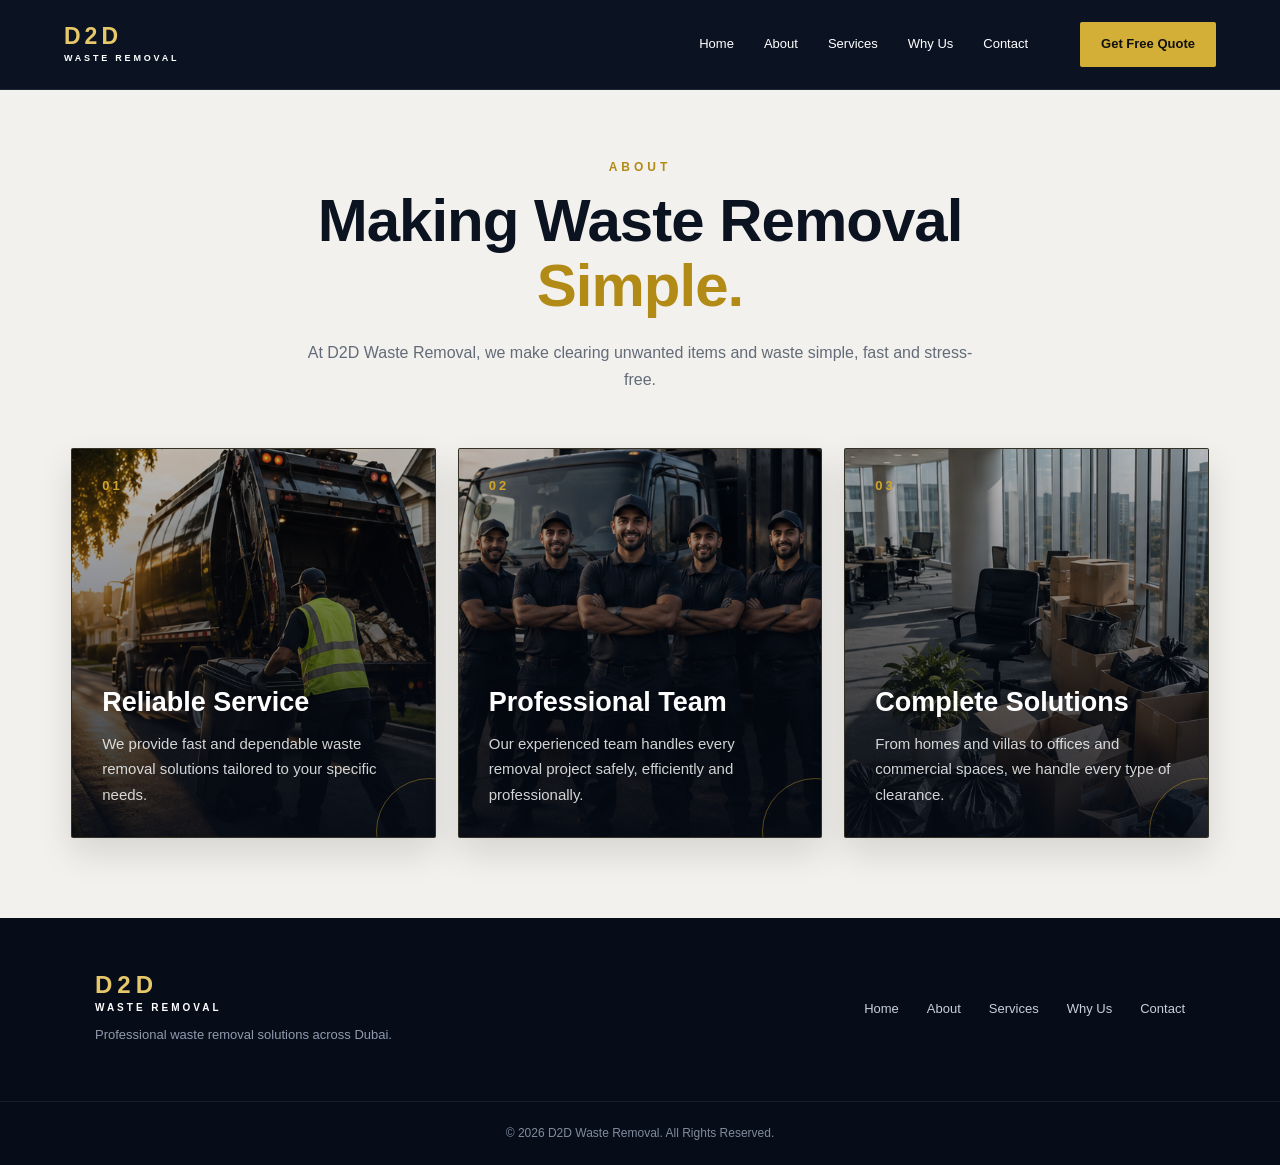
==== about.html @ ae120346 "Updated website styling" ====
<!DOCTYPE html>
<html lang="en">

<head>
    <meta charset="UTF-8">
    <meta name="viewport" content="width=device-width, initial-scale=1.0">

    <title>About Us | D2D Waste Removal</title>

    <meta name="description"
        content="Learn more about D2D Waste Removal and our professional waste removal services across Dubai.">

    <link rel="stylesheet" href="style.css">
</head>

<body>

<header class="navbar">

    <div class="container nav-container">

        <a href="index.html" class="logo">
            <span class="logo-main">D2D</span>
            <span class="logo-sub">WASTE REMOVAL</span>
        </a>

        <nav class="nav-links">
            <a href="index.html">Home</a>
            <a href="about.html">About</a>
            <a href="services.html">Services</a>
            <a href="why-us.html">Why Us</a>
            <a href="contact.html">Contact</a>
        </nav>

        <button
            class="mobile-menu-btn"
            aria-label="Open Menu"
            type="button">
            ☰
        </button>

        <a href="contact.html" class="nav-btn">
            Get Free Quote
        </a>

    </div>

</header>


<main>

    <section class="about-page-section" style="padding-top: 70px;">

        <div class="container">

            <div class="section-heading center">

                <span>ABOUT</span>

                <h2>
                    Making Waste Removal
                    <strong>Simple.</strong>
                </h2>

                <p>
                    At D2D Waste Removal, we make clearing unwanted items and
                    waste simple, fast and stress-free.
                </p>

            </div>


            <div class="about-cards">

                <div class="about-card">

                    <img
                        src="images/reliable-service.jpg"
                        alt="Reliable Service">

                    <div class="about-overlay"></div>

                    <div class="about-card-content">

                        <span class="about-number">01</span>

                        <h3>
                            Reliable Service
                        </h3>

                        <p>
                            We provide fast and dependable waste removal
                            solutions tailored to your specific needs.
                        </p>

                    </div>

                </div>


                <div class="about-card">

                    <img
                        src="images/professional-team.jpg"
                        alt="Professional Team">

                    <div class="about-overlay"></div>

                    <div class="about-card-content">

                        <span class="about-number">02</span>

                        <h3>
                            Professional Team
                        </h3>

                        <p>
                            Our experienced team handles every removal project
                            safely, efficiently and professionally.
                        </p>

                    </div>

                </div>


                <div class="about-card">

                    <img
                        src="images/complete-solutions.jpg"
                        alt="Complete Solutions">

                    <div class="about-overlay"></div>

                    <div class="about-card-content">

                        <span class="about-number">03</span>

                        <h3>
                            Complete Solutions
                        </h3>

                        <p>
                            From homes and villas to offices and commercial
                            spaces, we handle every type of clearance.
                        </p>

                    </div>

                </div>

            </div>

        </div>

    </section>

</main>


<footer class="footer">

    <div class="container footer-content">

        <div>

            <a href="index.html" class="logo">
                <span class="logo-main">D2D</span>
                <span class="logo-sub">WASTE REMOVAL</span>
            </a>

            <p>
                Professional waste removal solutions across Dubai.
            </p>

        </div>


        <div class="footer-links">

            <a href="index.html">Home</a>
            <a href="about.html">About</a>
            <a href="services.html">Services</a>
            <a href="why-us.html">Why Us</a>
            <a href="contact.html">Contact</a>

        </div>

    </div>


    <div class="copyright">

        © 2026 D2D Waste Removal. All Rights Reserved.

    </div>

</footer>


<script src="script.js"></script>

</body>
</html>
---- style.css ----
/* =========================================================
   D2D WASTE REMOVAL
   CLEAN PREMIUM FINAL CSS
========================================================= */


/* =========================================================
   RESET
========================================================= */

* {
    margin: 0;
    padding: 0;
    box-sizing: border-box;
}

html {
    scroll-behavior: smooth;
}

body {
    font-family: Arial, Helvetica, sans-serif;
    background: #f3f1ed;
    color: #111827;
    line-height: 1.6;
}

a {
    text-decoration: none;
    color: inherit;
}

button,
input,
select,
textarea {
    font-family: inherit;
}

img {
    max-width: 100%;
}

.container {
    width: min(1180px, 92%);
    margin: 0 auto;
}


/* =========================================================
   NAVBAR
========================================================= */

.navbar {
    position: sticky;
    top: 0;
    left: 0;
    width: 100%;
    z-index: 99999;
    padding: 22px 0;
    background: #0b1322 !important;
    border-bottom: 1px solid rgba(255, 255, 255, 0.08);
}

.nav-container {
    width: 100%;
    max-width: none;
    margin: 0;
    padding: 0 5%;

    display: flex;
    align-items: center;
    justify-content: space-between;
    gap: 30px;
}


/* LOGO */

.logo {
    display: flex;
    flex-direction: column;
    line-height: 1;
    flex-shrink: 0;
}

.logo-main {
    color: #e6c76a;
    font-size: 23px;
    font-weight: 800;
    letter-spacing: 4px;
}

.logo-sub {
    color: #ffffff;
    font-size: 9px;
    font-weight: 700;
    letter-spacing: 2.8px;
    margin-top: 6px;
}


/* NAV LINKS */

.nav-links {
    display: flex;
    align-items: center;
    justify-content: flex-end;
    gap: 30px;
    margin-left: auto;
}

.nav-links a {
    color: #ffffff !important;
    font-size: 13px;
    font-weight: 500;
    transition: color 0.3s ease;
}

.nav-links a:hover {
    color: #e6c76a !important;
}


/* NAV QUOTE BUTTON */

.nav-btn {
    display: inline-flex;
    align-items: center;
    justify-content: center;

    background: #d4af37 !important;
    color: #111111 !important;

    padding: 12px 21px;

    font-size: 13px;
    font-weight: 800;

    border-radius: 2px;
    margin-left: 22px;

    white-space: nowrap;
    transition: all 0.3s ease;
}

.nav-btn:hover {
    background: #e6c76a !important;
    transform: translateY(-2px);
}


/* MOBILE MENU BUTTON */

.mobile-menu-btn {
    display: none;

    background: transparent;
    border: none;

    color: #ffffff !important;
    font-size: 28px;

    cursor: pointer;
    padding: 5px;
}


/* =========================================================
   HERO
========================================================= */

.hero {
    min-height: 850px;
    position: relative;

    display: flex;
    align-items: center;

    background:
        linear-gradient(
            90deg,
            rgba(3, 9, 18, 0.97) 0%,
            rgba(3, 9, 18, 0.90) 28%,
            rgba(3, 9, 18, 0.68) 52%,
            rgba(3, 9, 18, 0.38) 76%,
            rgba(3, 9, 18, 0.28) 100%
        ),
        url("https://images.pexels.com/photos/31328717/pexels-photo-31328717.jpeg?auto=compress&cs=tinysrgb&w=2000");

    background-size: cover;
    background-position: center;
    background-repeat: no-repeat;
}

.hero-overlay {
    position: absolute;
    inset: 0;

    background:
        radial-gradient(
            circle at 75% 45%,
            rgba(201, 162, 39, 0.10),
            transparent 32%
        );

    pointer-events: none;
}

.hero-content {
    position: relative;
    z-index: 2;

    width: 100%;
    max-width: none;

    padding: 80px 5% 0;
}

.hero-text {
    max-width: 700px;
    text-align: left;
}

.hero-label {
    display: inline-block;

    color: #e6c76a;

    font-size: 12px;
    font-weight: 700;

    letter-spacing: 3px;
    margin-bottom: 21px;
}

.hero h1 {
    max-width: 680px;

    color: #ffffff;

    font-size: clamp(46px, 5.3vw, 70px);

    line-height: 1.04;
    font-weight: 800;

    letter-spacing: -1.8px;
}

.hero h1 span {
    display: block;
    color: #e6c76a;
}

.hero p {
    max-width: 580px;

    color: #d5d9e0;

    font-size: 16px;
    line-height: 1.7;

    margin-top: 28px;
}


/* HERO BUTTONS */

.hero-buttons {
    display: flex;
    align-items: center;
    justify-content: flex-start;

    gap: 15px;
    margin-top: 34px;
}

.primary-btn {
    display: inline-flex;
    align-items: center;
    justify-content: center;

    gap: 18px;

    background: #c9a227;
    color: #0b1220;

    padding: 17px 25px;

    font-size: 14px;
    font-weight: 800;

    transition: all 0.3s ease;
}

.primary-btn:hover {
    background: #e6c76a;
    transform: translateY(-3px);
}

.primary-btn span {
    font-size: 20px;
}

.secondary-btn {
    display: inline-flex;
    align-items: center;
    justify-content: center;

    border: 1px solid rgba(255, 255, 255, 0.45);

    color: #ffffff;

    padding: 16px 25px;

    font-size: 14px;
    font-weight: 700;

    transition: all 0.3s ease;
}

.secondary-btn:hover {
    border-color: #e6c76a;
    color: #e6c76a;
}


/* HERO TRUST */

.hero-trust {
    display: flex;
    align-items: center;
    justify-content: flex-start;

    gap: 25px;
    margin-top: 55px;
}

.trust-item {
    display: flex;
    flex-direction: column;
}

.trust-item strong {
    color: #e6c76a;
    font-size: 20px;
}

.trust-item span {
    color: #b8bec8;
    font-size: 11px;

    text-transform: uppercase;
    letter-spacing: 1px;
}

.trust-line {
    width: 1px;
    height: 38px;
    background: rgba(255, 255, 255, 0.2);
}


/* =========================================================
   TRUST BAR
========================================================= */

.trust-bar {
    background: #0b1220;

    border-top: 1px solid rgba(201, 162, 39, 0.25);
    border-bottom: 1px solid rgba(201, 162, 39, 0.25);
}

.trust-bar-grid {
    display: grid;
    grid-template-columns: repeat(4, 1fr);
}

.trust-box {
    padding: 30px 20px;
    text-align: center;

    border-right: 1px solid rgba(255, 255, 255, 0.12);
}

.trust-box:last-child {
    border-right: none;
}

.trust-box strong {
    display: block;

    color: #e6c76a;

    font-size: 25px;
    font-weight: 800;
}

.trust-box span {
    display: block;

    margin-top: 5px;

    color: #aeb5c0;

    font-size: 11px;

    text-transform: uppercase;
    letter-spacing: 1.5px;
}


/* =========================================================
   SECTION HEADING
   SAME HEADING STYLE FOR ALL PAGES
========================================================= */

.section-heading {
    width: 100%;
    max-width: 680px;
}

.section-heading.center {
    margin-left: auto;
    margin-right: auto;
    text-align: center;
}

.section-heading > span {
    display: block;

    color: #b28a16;

    font-size: 12px;
    font-weight: 800;

    letter-spacing: 4px;
    line-height: 1.2;

    text-transform: uppercase;
}

.section-heading h2 {
    margin: 15px 0 0;

    color: #0b1220;

    font-size: clamp(42px, 5vw, 60px);
    font-weight: 700;

    line-height: 1.08;
    letter-spacing: -1px;
}

.section-heading h2 strong {
    display: block;
    color: #b28a16;
}

.section-heading p {
    margin-top: 20px;

    color: #626b78;

    font-size: 16px;
    line-height: 1.7;
}


/* =========================================================
   ABOUT
========================================================= */

.about {
    padding: 120px 0;
    background: #f7f5ef;
}

.about .section-heading {
    margin-left: auto;
    margin-right: auto;
    text-align: center;
}

.about-cards {
    width: 100%;
    max-width: 1260px;

    margin: 55px auto 80px;
    padding: 0 20px;

    display: grid;
    grid-template-columns: repeat(3, 1fr);

    gap: 22px;
}

.about-card {
    position: relative;

    height: 390px;

    overflow: hidden;

    border-radius: 2px;

    background: #101827;

    border: 1px solid rgba(196, 154, 36, 0.20);

    box-shadow: 0 15px 35px rgba(0, 0, 0, 0.12);

    isolation: isolate;

    transition:
        transform 0.35s ease,
        box-shadow 0.35s ease,
        border-color 0.35s ease;
}

.about-card:hover {
    transform: translateY(-6px);

    border-color: rgba(196, 154, 36, 0.55);

    box-shadow: 0 22px 45px rgba(0, 0, 0, 0.20);
}

.about-card > img {
    position: absolute;
    inset: 0;

    width: 100%;
    height: 100%;

    display: block;

    object-fit: cover;
    object-position: center;

    z-index: -2;

    transition: transform 0.6s ease;
}

.about-card:hover > img {
    transform: scale(1.06);
}

.about-overlay {
    position: absolute;
    inset: 0;

    z-index: -1;

    background:
        linear-gradient(
            180deg,
            rgba(5, 10, 20, 0.25) 0%,
            rgba(5, 10, 20, 0.48) 40%,
            rgba(5, 10, 20, 0.90) 100%
        );
}

.about-card-content {
    position: absolute;
    inset: 0;

    padding: 30px;

    display: flex;
    flex-direction: column;
    justify-content: flex-end;

    color: #ffffff;
}

.about-number {
    position: absolute;

    top: 27px;
    left: 30px;

    color: #d0a52a;

    font-size: 13px;
    font-weight: 700;

    letter-spacing: 3px;
}

.about-card-content h3 {
    margin: 0 0 12px;

    color: #ffffff;

    font-size: 27px;
    line-height: 1.2;
    font-weight: 700;
}

.about-card-content p {
    margin: 0;

    color: rgba(255, 255, 255, 0.82);

    font-size: 15px;
    line-height: 1.7;
}

.about-card::after {
    content: "";

    position: absolute;

    right: -48px;
    bottom: -48px;

    width: 105px;
    height: 105px;

    border: 1px solid rgba(208, 165, 42, 0.40);

    border-radius: 50%;

    z-index: 1;

    pointer-events: none;
}


/* =========================================================
   SERVICES
========================================================= */

.services {
    padding: 120px 0;
    background: #ffffff;
}

.services-grid {
    display: grid;

    grid-template-columns: repeat(3, 1fr);

    gap: 22px;

    margin-top: 65px;
}

.service-card {
    position: relative;

    min-height: 280px;

    padding: 38px;

    background-color: #0b1220;

    background-size: cover;
    background-position: center;
    background-repeat: no-repeat;

    border: 1px solid rgba(201, 162, 39, 0.15);

    overflow: hidden;

    isolation: isolate;

    transition:
        transform 0.3s ease,
        box-shadow 0.3s ease,
        border-color 0.3s ease;
}


/* SERVICE IMAGES */

.card-1 {
    background-image: url("images/home-waste.jpg");
}

.card-2 {
    background-image: url("images/villa-clearance.jpg");
}

.card-3 {
    background-image: url("images/office-waste.jpg");
}

.card-4 {
    background-image: url("images/furniture-removal.jpg");
}

.card-5 {
    background-image: url("images/construction-waste.jpg");
}

.card-6 {
    background-image: url("images/commercial-clearance.jpg");
}


/* SERVICE OVERLAY */

.service-card::before {
    content: "";

    position: absolute;
    inset: 0;

    background:
        linear-gradient(
            to bottom,
            rgba(5, 10, 20, 0.35),
            rgba(5, 10, 20, 0.88)
        );

    z-index: -1;
}


/* SERVICE GOLD CIRCLE */

.service-card::after {
    content: "";

    position: absolute;

    width: 120px;
    height: 120px;

    right: -50px;
    bottom: -50px;

    border: 1px solid rgba(201, 162, 39, 0.25);

    border-radius: 50%;

    z-index: 1;

    pointer-events: none;
}

.service-card > * {
    position: relative;
    z-index: 2;
}

.service-card:hover {
    transform: translateY(-8px);

    border-color: rgba(201, 162, 39, 0.7);

    box-shadow: 0 15px 30px rgba(0, 0, 0, 0.25);
}

.service-number {
    color: #e6b75f !important;

    font-size: 13px;
    font-weight: 800;

    letter-spacing: 2px;
}

.service-card h3 {
    margin-top: 28px;

    color: #ffffff !important;

    font-size: 23px;
    font-weight: 800;

    text-shadow: 0 3px 10px rgba(0, 0, 0, 0.9);
}

.service-card p {
    margin-top: 14px;

    color: #f1f1f1 !important;

    font-size: 14px;
    line-height: 1.7;

    text-shadow: 0 2px 8px rgba(0, 0, 0, 0.9);
}

.service-card a {
    display: inline-block;

    color: #f5c76a !important;

    font-size: 13px;
    font-weight: 700;

    margin-top: 25px;
}


/* =========================================================
   WHY CHOOSE D2D
========================================================= */

.why-us {
    padding: 120px 0;
    background: #f7f5ef;
}

.why-grid {
    display: grid;

    grid-template-columns: repeat(4, 1fr);

    gap: 24px;

    max-width: 1180px;

    margin: 50px auto 0;
}

.why-card {
    position: relative;

    min-height: 330px;

    overflow: hidden;

    border-radius: 4px;

    background: #0d1524;

    color: #ffffff;

    isolation: isolate;
}

.why-card img {
    position: absolute;
    inset: 0;

    width: 100%;
    height: 100%;

    object-fit: cover;
    object-position: center;

    z-index: -2;

    transition: transform 0.5s ease;
}

.why-card::before {
    content: "";

    position: absolute;
    inset: 0;

    background:
        linear-gradient(
            180deg,
            rgba(7, 14, 26, 0.10) 0%,
            rgba(7, 14, 26, 0.45) 45%,
            rgba(7, 14, 26, 0.94) 100%
        );

    z-index: -1;
}

.why-card-content {
    position: relative;
    z-index: 2;

    min-height: 330px;

    padding: 30px;

    display: flex;
    flex-direction: column;
    justify-content: flex-end;
}

.why-number {
    display: none !important;
}

.why-card h3 {
    margin: 0 0 14px;

    color: #ffffff;

    font-size: 24px;
    line-height: 1.15;
}

.why-card p {
    margin: 0;

    color: rgba(255, 255, 255, 0.86);

    font-size: 15px;
    line-height: 1.7;
}

.why-card:hover img {
    transform: scale(1.06);
}


/* =========================================================
   CONTACT SECTION
========================================================= */

.contact-section {
    width: 100%;

    background: #f7f5ef;

    padding: 0;
    margin: 0;

    overflow: hidden;
}


/* =========================================================
   CONTACT HEADING
   MATCHES OTHER PAGE HEADINGS
========================================================= */

.contact-heading {
    width: 100%;
    max-width: 680px;

    margin: 0 auto;

    padding: 70px 20px 55px;

    box-sizing: border-box;

    text-align: center;
    background: #f7f5ef;
}

.contact-heading span {
    display: block;

    margin: 0 0 15px;

    color: #b28a16 !important;

    font-size: 12px !important;
    font-weight: 800 !important;

    letter-spacing: 4px !important;
    line-height: 1.2;

    text-transform: uppercase;
}

.contact-heading h2 {
    margin: 0;

    color: #0b1220 !important;

    font-size: clamp(42px, 5vw, 60px);
    font-weight: 700;

    line-height: 1.08;
    letter-spacing: -1px;
}

.contact-heading h2 strong {
    display: block;

    color: #b28a16 !important;
}


/* =========================================================
   CONTACT BOX
========================================================= */

.contact-box {
    width: calc(100% - 120px);
    max-width: 1180px;

    margin: 0 auto 80px;

    padding: 75px 48px;

    box-sizing: border-box;

    background: #0b1220;
}


/* CONTACT CONTAINER */

.contact-container {
    width: 100%;
    max-width: 1100px;

    margin: 0 auto;

    display: grid;

    grid-template-columns: 1fr 0.85fr;

    gap: 70px;

    align-items: center;
}


/* LEFT CONTACT TEXT */

.contact-text {
    color: #ffffff;
}

.contact-text h2 {
    margin: 0 0 25px;

    color: #ffffff;

    font-size: clamp(40px, 5vw, 58px);

    line-height: 1.08;

    font-weight: 700;
}

.contact-text h2 strong {
    display: block;

    color: #e6c76a;
}

.contact-text > p {
    max-width: 520px;

    margin: 0 0 40px;

    color: #aeb5c0;

    font-size: 15px;
    line-height: 1.7;
}


/* CONTACT DETAILS */

.contact-details {
    display: flex;
    flex-wrap: wrap;

    gap: 30px 45px;

    margin: 0;
}

.contact-details > div {
    display: flex;

    flex-direction: column;

    gap: 7px;
}

.contact-details strong {
    color: #ffffff;

    font-size: 13px;
    font-weight: 700;
}

.contact-details a {
    color: #e6c76a;

    font-size: 14px;

    text-decoration: none;

    transition: color 0.3s ease;
}

.contact-details a:hover {
    color: #ffffff;
}


/* =========================================================
   QUOTE FORM
========================================================= */

.quote-form {
    width: 100%;

    padding: 40px;

    box-sizing: border-box;

    background: #ffffff;

    box-shadow: 0 20px 60px rgba(0, 0, 0, 0.18);
}

.quote-form h3 {
    margin: 0 0 25px;

    color: #0b1220;

    font-size: 26px;
    line-height: 1.2;
}

.quote-form input,
.quote-form select,
.quote-form textarea {
    width: 100%;

    box-sizing: border-box;

    padding: 15px;

    margin-bottom: 13px;

    border: 1px solid #dfe2e6;
    border-radius: 2px;

    background: #fafafa;

    color: #0b1220;

    font-size: 14px;

    outline: none;

    transition: border-color 0.2s ease;
}

.quote-form input:focus,
.quote-form select:focus,
.quote-form textarea:focus {
    border-color: #c9a227;
}

.quote-form textarea {
    min-height: 110px;
    resize: vertical;
}

.quote-form button {
    width: 100%;

    padding: 17px;

    border: none;

    background: #c9a227;

    color: #0b1220;

    font-size: 14px;

    font-weight: 800;

    cursor: pointer;

    transition: all 0.25s ease;
}

.quote-form button:hover {
    background: #e6c76a;

    transform: translateY(-2px);
}


/* =========================================================
   FOOTER
========================================================= */

.footer {
    position: relative !important;

    width: 100% !important;

    margin: 0 !important;
    padding: 0 !important;

    clear: both !important;

    background: #070d18;

    color: #ffffff;

    z-index: 10;
}

.footer-content {
    width: 100%;
    max-width: 1180px;

    margin: 0 auto;

    padding: 55px 45px;

    box-sizing: border-box;

    display: flex;

    align-items: center;

    justify-content: space-between;

    gap: 40px;
}


/* FOOTER LOGO */

.footer .logo {
    display: inline-flex;

    flex-direction: column;

    text-decoration: none;
}

.footer .logo-main {
    color: #e6c76a;

    font-size: 24px;
    font-weight: 800;

    letter-spacing: 5px;
}

.footer .logo-sub {
    color: #ffffff;

    font-size: 10px;
    font-weight: 700;

    letter-spacing: 3px;
}


/* FOOTER DESCRIPTION */

.footer-content p {
    max-width: 320px;

    margin: 12px 0 0;

    color: #8f9bad;

    font-size: 13px;
    line-height: 1.6;
}


/* FOOTER LINKS */

.footer-links {
    display: flex;

    align-items: center;

    gap: 28px;
}

.footer-links a {
    color: #c8d0dc;

    font-size: 13px;

    text-decoration: none;

    transition: color 0.2s ease;
}

.footer-links a:hover {
    color: #e6c76a;
}


/* COPYRIGHT */

.copyright {
    width: 100%;

    padding: 22px 20px;

    box-sizing: border-box;

    text-align: center;

    border-top: 1px solid rgba(255, 255, 255, 0.08);

    color: #7f8b9d;

    font-size: 12px;
}


/* =========================================================
   TABLET
========================================================= */

@media (max-width: 1000px) {

    .nav-links {
        gap: 18px;
    }

    .nav-links a {
        font-size: 13px;
    }

    .nav-btn {
        padding: 12px 16px;
        font-size: 12px;
        margin-left: 12px;
    }

    .hero h1 {
        font-size: 58px;
    }

    .services-grid {
        grid-template-columns: repeat(2, 1fr);
    }

    .why-grid {
        grid-template-columns: repeat(2, 1fr);
    }

    .about-cards {
        grid-template-columns: repeat(2, 1fr);
    }

    .contact-container {
        grid-template-columns: 1fr 0.9fr;
        gap: 45px;
    }

    .contact-box {
        padding: 60px 35px;
    }
}


/* =========================================================
   MOBILE
========================================================= */

@media (max-width: 768px) {

    /* =========================
       NAVBAR
    ========================= */

    .navbar {
        padding: 18px 0;

        background: #0b1322 !important;
    }

    .nav-container {
        padding-left: 20px;
        padding-right: 20px;

        gap: 10px;
    }

    .logo-main {
        font-size: 19px;
        letter-spacing: 3px;
    }

    .logo-sub {
        font-size: 8px;
        letter-spacing: 2.5px;
    }

    .nav-links {
        display: none;
    }

    .mobile-menu-btn {
        display: block;

        margin-left: auto;
        margin-right: 8px;
    }

    .nav-btn {
        margin-left: 0;

        padding: 11px 14px;

        font-size: 11px;
    }


    /* MOBILE MENU */

    .nav-links.mobile-open {
        display: flex;

        position: absolute;

        top: 100%;
        left: 0;
        right: 0;

        flex-direction: column;

        align-items: stretch;

        gap: 0;

        margin: 0;

        padding: 10px 20px;

        background: #0b1322 !important;

        z-index: 99998;

        border-top: 1px solid rgba(255, 255, 255, 0.08);
    }

    .nav-links.mobile-open a {
        display: block;

        padding: 15px 5px;

        color: #ffffff !important;

        font-size: 15px;

        border-bottom: 1px solid rgba(255, 255, 255, 0.10);
    }

    .nav-links.mobile-open a:last-child {
        border-bottom: none;
    }


    /* =========================
       HERO
    ========================= */

    .hero {
        min-height: 760px;

        background:
            linear-gradient(
                90deg,
                rgba(3, 9, 18, 0.96) 0%,
                rgba(3, 9, 18, 0.84) 55%,
                rgba(3, 9, 18, 0.55) 100%
            ),
            url("https://images.pexels.com/photos/31328717/pexels-photo-31328717.jpeg?auto=compress&cs=tinysrgb&w=1600");

        background-size: cover;
        background-position: 62% center;
    }

    .hero-content {
        padding: 75px 25px 0;
    }

    .hero-text {
        max-width: 100%;
    }

    .hero-label {
        font-size: 9px;

        letter-spacing: 2px;

        margin-bottom: 20px;
    }

    .hero h1 {
        font-size: 44px;

        line-height: 1.05;

        letter-spacing: -1px;
    }

    .hero p {
        font-size: 15px;

        line-height: 1.65;

        margin-top: 22px;
    }

    .hero-buttons {
        flex-direction: column;

        align-items: stretch;

        margin-top: 30px;
    }

    .primary-btn,
    .secondary-btn {
        width: 100%;

        justify-content: center;

        text-align: center;
    }

    .hero-trust {
        gap: 12px;

        margin-top: 45px;
    }

    .trust-item strong {
        font-size: 16px;
    }

    .trust-item span {
        font-size: 9px;
    }


    /* =========================
       TRUST BAR
    ========================= */

    .trust-bar-grid {
        grid-template-columns: repeat(2, 1fr);
    }

    .trust-box {
        padding: 23px 10px;

        border-bottom: 1px solid rgba(255, 255, 255, 0.12);
    }

    .trust-box:nth-child(2) {
        border-right: none;
    }

    .trust-box:nth-child(3),
    .trust-box:nth-child(4) {
        border-bottom: none;
    }

    .trust-box strong {
        font-size: 21px;
    }

    .trust-box span {
        font-size: 9px;
        letter-spacing: 1px;
    }


    /* =========================
       GENERAL SECTIONS
    ========================= */

    .about,
    .services,
    .why-us {
        padding: 80px 0;
    }

    .section-heading {
        max-width: 100%;
    }

    .section-heading > span {
        font-size: 11px;
        letter-spacing: 3px;
    }

    .section-heading h2 {
        font-size: 38px;
        line-height: 1.1;
    }

    .section-heading p {
        font-size: 15px;
        line-height: 1.7;
    }


    /* =========================
       ABOUT
    ========================= */

    .about-cards {
        grid-template-columns: 1fr;

        padding: 0 15px;

        margin-top: 40px;
        margin-bottom: 60px;

        gap: 20px;
    }

    .about-card {
        height: 360px;
    }

    .about-card-content {
        padding: 25px;
    }

    .about-number {
        top: 24px;
        left: 25px;
    }

    .about-card-content h3 {
        font-size: 24px;
    }

    .about-card-content p {
        font-size: 14px;
    }


    /* =========================
       SERVICES
    ========================= */

    .services-grid {
        grid-template-columns: 1fr;

        margin-top: 45px;
    }

    .service-card {
        min-height: 300px;

        padding: 30px;
    }


    /* =========================
       WHY US
    ========================= */

    .why-grid {
        grid-template-columns: 1fr;

        width: 100%;
        max-width: 100%;

        margin: 35px 0 60px;

        padding: 0 16px;

        gap: 20px;
    }

    .why-card {
        width: 100%;

        min-width: 0;

        min-height: 360px;

        height: 360px;
    }

    .why-card-content {
        min-height: 360px;

        height: 100%;

        padding: 28px 24px;
    }

    .why-card h3 {
        font-size: 25px;

        line-height: 1.2;

        margin-bottom: 12px;
    }

    .why-card p {
        font-size: 15px;

        line-height: 1.65;
    }


    /* =========================
       CONTACT HEADING
    ========================= */

    .contact-heading {
        max-width: 100%;

        padding: 70px 20px 45px;
    }

    .contact-heading span {
        margin-bottom: 15px;

        font-size: 11px !important;

        letter-spacing: 3px !important;
    }

    .contact-heading h2 {
        font-size: 38px;

        line-height: 1.1;
    }


    /* =========================
       CONTACT BOX
    ========================= */

    .contact-box {
        width: 100%;

        margin: 0;

        padding: 55px 20px;
    }

    .contact-container {
        grid-template-columns: 1fr;

        gap: 45px;
    }

    .contact-text h2 {
        font-size: 42px;
    }

    .contact-text > p {
        font-size: 15px;

        margin-bottom: 30px;
    }

    .contact-details {
        flex-direction: column;

        gap: 25px;
    }

    .quote-form {
        padding: 28px;
    }

    .quote-form h3 {
        font-size: 24px;
    }


    /* =========================
       FOOTER
    ========================= */

    .footer-content {
        padding: 40px 20px;

        flex-direction: column;

        align-items: flex-start;

        gap: 30px;
    }

    .footer-links {
        width: 100%;

        flex-wrap: wrap;

        gap: 18px 25px;
    }

    .footer-links a {
        font-size: 13px;
    }

    .copyright {
        padding: 20px 15px;
    }
}


/* =========================================================
   SMALL PHONES
========================================================= */

@media (max-width: 400px) {

    .hero h1 {
        font-size: 40px;
    }

    .hero-label {
        font-size: 8px;
    }

    .hero-trust {
        gap: 8px;
    }

    .trust-line {
        height: 30px;
    }

    .trust-item strong {
        font-size: 14px;
    }

    .trust-item span {
        font-size: 8px;
    }

    .quote-form {
        padding: 22px;
    }

    .nav-btn {
        padding: 10px 11px;
        font-size: 10px;
    }

    .mobile-menu-btn {
        font-size: 25px;
    }

    .section-heading h2,
    .contact-heading h2 {
        font-size: 34px;
    }
}
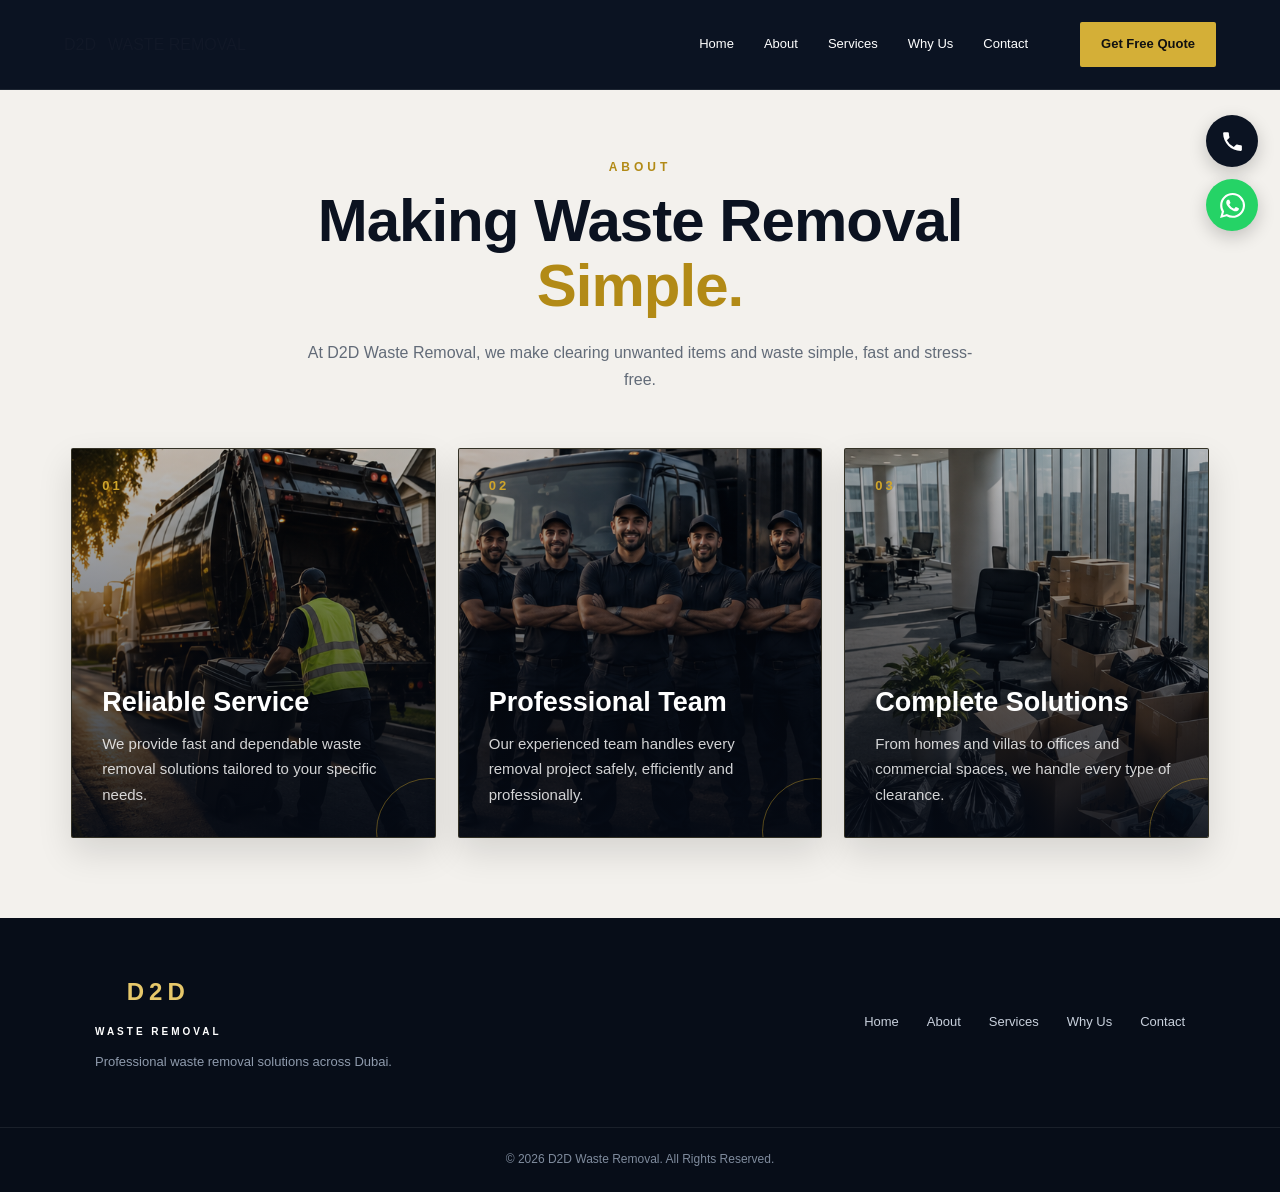
==== commit b3e51f7e: "Updated website styling" ====
--- a/about.html
+++ b/about.html
@@ -199,6 +199,50 @@
 </footer>
 
 
+<!-- ================= FLOATING CONTACT BUTTONS ================= -->
+
+<div class="quick-buttons">
+
+    <!-- PHONE -->
+
+    <a
+        href="tel:+971524413992"
+        class="phone-btn"
+        aria-label="Call Us">
+
+        <svg
+            viewBox="0 0 24 24"
+            aria-hidden="true">
+
+            <path d="M6.62 10.79a15.05 15.05 0 0 0 6.59 6.59l2.2-2.2a1 1 0 0 1 1.02-.24c1.12.37 2.33.57 3.57.57a1 1 0 0 1 1 1V20a1 1 0 0 1-1 1C10.72 21 3 13.28 3 4a1 1 0 0 1 1-1h3.5a1 1 0 0 1 1 1c0 1.24.2 2.45.57 3.57a1 1 0 0 1-.25 1.02l-2.2 2.2z"/>
+
+        </svg>
+
+    </a>
+
+
+    <!-- WHATSAPP -->
+
+    <a
+        href="https://wa.me/971524413992"
+        target="_blank"
+        rel="noopener"
+        class="whatsapp-btn"
+        aria-label="WhatsApp">
+
+        <svg
+            viewBox="0 0 24 24"
+            aria-hidden="true">
+
+            <path d="M20.52 3.48A11.83 11.83 0 0 0 12.08 0C5.5 0 .15 5.35.15 11.93c0 2.1.55 4.15 1.6 5.96L.05 24l6.25-1.64a11.9 11.9 0 0 0 5.78 1.48h.01c6.58 0 11.93-5.35 11.93-11.93 0-3.18-1.24-6.17-3.5-8.43zM12.09 21.86h-.01a9.9 9.9 0 0 1-5.04-1.38l-.36-.21-3.71.97.99-3.61-.23-.37a9.88 9.88 0 0 1-1.52-5.33C2.21 6.46 6.64 2.03 12.09 2.03c2.64 0 5.12 1.03 6.99 2.9a9.83 9.83 0 0 1 2.9 7c0 5.45-4.43 9.93-9.89 9.93zm5.43-7.44c-.3-.15-1.77-.87-2.04-.97-.27-.1-.47-.15-.67.15-.2.3-.77.97-.94 1.17-.17.2-.35.22-.65.07-.3-.15-1.27-.47-2.42-1.49-.9-.8-1.5-1.78-1.68-2.08-.17-.3-.02-.46.13-.61.14-.14.3-.35.45-.52.15-.17.2-.3.3-.5.1-.2.05-.37-.02-.52-.07-.15-.67-1.62-.92-2.22-.24-.58-.49-.5-.67-.51h-.57c-.2 0-.52.07-.79.37-.27.3-1.04 1.02-1.04 2.49s1.07 2.89 1.22 3.09c.15.2 2.1 3.2 5.09 4.49.71.31 1.27.49 1.7.63.72.23 1.37.2 1.89.12.58-.09 1.77-.72 2.02-1.42.25-.7.25-1.3.17-1.42-.07-.12-.27-.2-.57-.35z"/>
+
+        </svg>
+
+    </a>
+
+</div>
+
+
 <script src="script.js"></script>
 
 </body>
--- a/style.css
+++ b/style.css
@@ -75,28 +75,161 @@
 }
 
 
-/* LOGO */
+/* =========================
+   UNIQUE PREMIUM D2D LOGO
+========================= */
 
 .logo {
+    display: flex;
+    align-items: center;
+    gap: 12px;
+    text-decoration: none;
+}
+
+/* Logo Symbol */
+.logo-mark {
+    position: relative;
+    width: 52px;
+    height: 52px;
+    border: 2px solid #d4af37;
+    border-radius: 14px 14px 14px 4px;
+    display: flex;
+    align-items: center;
+    justify-content: center;
+    background: linear-gradient(
+        145deg,
+        #172235,
+        #0a101b
+    );
+    box-shadow:
+        0 8px 22px rgba(0, 0, 0, 0.3),
+        inset 0 0 0 1px rgba(255,255,255,0.04);
+    overflow: hidden;
+}
+
+/* Gold corner accent */
+.logo-mark::before {
+    content: "";
+    position: absolute;
+    width: 22px;
+    height: 22px;
+    top: -11px;
+    right: -11px;
+    background: #d4af37;
+    transform: rotate(45deg);
+}
+
+/* D */
+.logo-d {
+    position: absolute;
+    left: 9px;
+    top: 9px;
+    color: #ffffff;
+    font-size: 27px;
+    font-weight: 900;
+    line-height: 1;
+}
+
+/* 2 */
+.logo-2 {
+    position: absolute;
+    right: 7px;
+    bottom: 8px;
+    color: #d4af37;
+    font-size: 25px;
+    font-weight: 900;
+    line-height: 1;
+}
+
+/* Motion arrow */
+.logo-arrow {
+    position: absolute;
+    right: 5px;
+    top: 6px;
+    color: #d4af37;
+    font-size: 12px;
+    font-weight: 900;
+    transform: rotate(-35deg);
+}
+
+/* Brand name */
+.logo-name {
     display: flex;
     flex-direction: column;
     line-height: 1;
-    flex-shrink: 0;
-}
-
-.logo-main {
-    color: #e6c76a;
-    font-size: 23px;
+}
+
+.logo-name > div {
+    display: flex;
+    align-items: baseline;
+    font-size: 27px;
+    font-weight: 900;
+    letter-spacing: 2px;
+}
+
+.logo-name span {
+    color: #ffffff;
+}
+
+.logo-name b {
+    color: #d4af37;
+    font-weight: 900;
+}
+
+.logo-name small {
+    margin-top: 6px;
+    color: #d4af37;
+    font-size: 7px;
     font-weight: 800;
-    letter-spacing: 4px;
-}
-
-.logo-sub {
-    color: #ffffff;
-    font-size: 9px;
-    font-weight: 700;
     letter-spacing: 2.8px;
-    margin-top: 6px;
+    white-space: nowrap;
+}
+
+
+/* =========================
+   MOBILE
+========================= */
+
+@media (max-width: 600px) {
+
+    .logo {
+        gap: 9px;
+    }
+
+    .logo-mark {
+        width: 43px;
+        height: 43px;
+        border-radius: 11px 11px 11px 3px;
+    }
+
+    .logo-d {
+        left: 7px;
+        top: 7px;
+        font-size: 22px;
+    }
+
+    .logo-2 {
+        right: 6px;
+        bottom: 7px;
+        font-size: 20px;
+    }
+
+    .logo-arrow {
+        right: 4px;
+        top: 5px;
+        font-size: 9px;
+    }
+
+    .logo-name > div {
+        font-size: 22px;
+        letter-spacing: 1.5px;
+    }
+
+    .logo-name small {
+        margin-top: 5px;
+        font-size: 6px;
+        letter-spacing: 2px;
+    }
 }
 
 
@@ -1850,4 +1983,1341 @@
     .contact-heading h2 {
         font-size: 34px;
     }
+}
+
+/* =========================================================
+   PREMIUM FLOATING CONTACT BUTTONS
+   PHONE + WHATSAPP
+========================================================= */
+
+.quick-buttons {
+    position: fixed;
+    top: 115px;
+    right: 22px;
+    z-index: 99999;
+
+    display: flex;
+    flex-direction: column;
+    gap: 12px;
+
+    width: 52px;
+}
+
+.quick-buttons a {
+    flex: 0 0 52px;
+
+    width: 52px;
+    height: 52px;
+
+    display: flex;
+    align-items: center;
+    justify-content: center;
+
+    padding: 0;
+    margin: 0;
+
+    border-radius: 50%;
+    overflow: hidden;
+
+    text-decoration: none;
+
+    box-shadow:
+        0 7px 18px rgba(0, 0, 0, 0.20),
+        0 2px 5px rgba(0, 0, 0, 0.12);
+
+    transition:
+        transform 0.25s ease,
+        box-shadow 0.25s ease;
+}
+
+.quick-buttons a:hover {
+    transform: translateY(-2px) scale(1.06);
+
+    box-shadow:
+        0 10px 24px rgba(0, 0, 0, 0.24),
+        0 3px 8px rgba(0, 0, 0, 0.14);
+}
+
+/* Works with the professional image logos */
+.quick-buttons img {
+    display: block;
+
+    width: 100%;
+    height: 100%;
+
+    max-width: none;
+
+    object-fit: cover;
+    object-position: center;
+
+    border-radius: 50%;
+}
+
+/* Also works if SVG icons are used */
+.quick-buttons svg {
+    display: block;
+
+    width: 25px;
+    height: 25px;
+
+    max-width: 25px;
+    max-height: 25px;
+
+    fill: currentColor;
+}
+
+/* PHONE */
+.quick-buttons .phone-btn {
+    background: #0b1322;
+    color: #ffffff;
+}
+
+/* WHATSAPP */
+.quick-buttons .whatsapp-btn {
+    background: #25D366;
+    color: #ffffff;
+}
+
+
+/* =========================================================
+   FLOATING BUTTONS — MOBILE
+========================================================= */
+
+@media (max-width: 768px) {
+
+    .quick-buttons {
+        top: 88px;
+        right: 14px;
+
+        width: 48px;
+        gap: 10px;
+    }
+
+    .quick-buttons a {
+        flex-basis: 48px;
+
+        width: 48px;
+        height: 48px;
+    }
+
+    .quick-buttons img {
+        width: 48px;
+        height: 48px;
+    }
+
+    .quick-buttons svg {
+        width: 23px;
+        height: 23px;
+
+        max-width: 23px;
+        max-height: 23px;
+    }
+}
+
+
+/* =========================================================
+   FLOATING BUTTONS — VERY SMALL PHONES
+========================================================= */
+
+@media (max-width: 400px) {
+
+    .quick-buttons {
+        top: 82px;
+        right: 10px;
+
+        width: 46px;
+        gap: 8px;
+    }
+
+    .quick-buttons a {
+        flex-basis: 46px;
+
+        width: 46px;
+        height: 46px;
+    }
+
+    .quick-buttons img {
+        width: 46px;
+        height: 46px;
+    }
+
+    .quick-buttons svg {
+        width: 22px;
+        height: 22px;
+
+        max-width: 22px;
+        max-height: 22px;
+    }
+}
+.quick-buttons .whatsapp-btn {
+    background: #25D366;
+    color: #ffffff;
+}
+
+.quick-buttons .whatsapp-btn svg {
+    width: 25px;
+    height: 25px;
+    fill: #ffffff;
+    display: block;
+}
+/* PREMIUM FLOATING BUTTONS */
+
+.quick-buttons {
+    position: fixed;
+    top: 115px;
+    right: 22px;
+    z-index: 99999;
+
+    display: flex;
+    flex-direction: column;
+    gap: 12px;
+}
+
+.quick-buttons a {
+    width: 52px;
+    height: 52px;
+
+    display: flex;
+    align-items: center;
+    justify-content: center;
+
+    border-radius: 50%;
+
+    box-shadow: 0 6px 18px rgba(0,0,0,0.20);
+
+    transition: transform 0.25s ease;
+}
+
+.quick-buttons a:hover {
+    transform: scale(1.07);
+}
+
+.quick-buttons svg {
+    width: 25px;
+    height: 25px;
+    fill: #ffffff;
+}
+
+.phone-btn {
+    background: #0b1322;
+}
+
+.whatsapp-btn {
+    background: #25D366;
+}
+
+
+/* MOBILE */
+
+@media (max-width: 768px) {
+
+    .quick-buttons {
+        top: 88px;
+        right: 14px;
+        gap: 10px;
+    }
+
+    .quick-buttons a {
+        width: 48px;
+        height: 48px;
+    }
+
+    .quick-buttons svg {
+        width: 23px;
+        height: 23px;
+    }
+
+}
+/* =========================================================
+   MOBILE CONTACT SECTION FIX
+========================================================= */
+
+@media (max-width: 768px) {
+
+    .contact-section {
+        width: 100%;
+        max-width: 100%;
+        overflow: hidden;
+    }
+
+    .contact-heading {
+        width: 100%;
+        max-width: 100%;
+        padding: 55px 20px 40px;
+        box-sizing: border-box;
+    }
+
+    .contact-box {
+        width: 100%;
+        max-width: 100%;
+        margin: 0;
+        padding: 0 15px 50px;
+        box-sizing: border-box;
+        overflow: hidden;
+    }
+
+    .contact-container {
+        width: 100%;
+        max-width: 100%;
+        display: flex;
+        flex-direction: column;
+        gap: 35px;
+        box-sizing: border-box;
+    }
+
+    .contact-text {
+        width: 100%;
+        max-width: 100%;
+        box-sizing: border-box;
+    }
+
+    .contact-details {
+        width: 100%;
+        max-width: 100%;
+        box-sizing: border-box;
+    }
+
+    .contact-details > div {
+        width: 100%;
+        max-width: 100%;
+        box-sizing: border-box;
+    }
+
+    .quote-form {
+        width: 100%;
+        max-width: 100%;
+        box-sizing: border-box;
+        margin: 0;
+    }
+
+    .quote-form input,
+    .quote-form select,
+    .quote-form textarea {
+        width: 100%;
+        max-width: 100%;
+        box-sizing: border-box;
+    }
+
+    .quote-form button {
+        width: 100%;
+        max-width: 100%;
+        box-sizing: border-box;
+    }
+
+}
+/* =========================================================
+   CONTACT SECTION - FINAL CLEAN SIZE
+========================================================= */
+
+.contact-section {
+    width: 100%;
+    overflow: hidden;
+}
+
+.contact-heading {
+    width: 100%;
+    max-width: 680px;
+    margin: 0 auto;
+    padding: 55px 20px 45px;
+    text-align: center;
+    box-sizing: border-box;
+}
+
+.contact-box {
+    width: 100%;
+    margin: 0 auto;
+    padding: 45px 20px 55px;
+    box-sizing: border-box;
+    background: #0b1322;
+}
+
+.contact-container {
+    width: 100%;
+    max-width: 1150px;
+    margin: 0 auto;
+
+    display: grid;
+    grid-template-columns: 1fr 0.85fr;
+    gap: 60px;
+
+    align-items: center;
+}
+
+.contact-text {
+    width: 100%;
+    min-width: 0;
+}
+
+.contact-text > p {
+    margin-bottom: 30px;
+}
+
+.contact-details {
+    display: flex;
+    flex-direction: column;
+    gap: 18px;
+}
+
+.contact-details > div {
+    min-width: 0;
+}
+
+.quote-form {
+    width: 100%;
+    max-width: 450px;
+    margin: 0 auto;
+    padding: 28px;
+    box-sizing: border-box;
+}
+
+.quote-form input,
+.quote-form select,
+.quote-form textarea {
+    width: 100%;
+    box-sizing: border-box;
+}
+
+
+/* =========================================================
+   MOBILE
+========================================================= */
+
+@media (max-width: 768px) {
+
+    .contact-heading {
+        padding: 45px 16px 35px;
+    }
+
+    .contact-heading h2 {
+        font-size: 38px;
+    }
+
+    .contact-box {
+        padding: 35px 15px 45px;
+    }
+
+    .contact-container {
+        width: 100%;
+        max-width: 100%;
+
+        grid-template-columns: 1fr;
+        gap: 35px;
+    }
+
+    .contact-text {
+        width: 100%;
+    }
+
+    .contact-details {
+        gap: 18px;
+    }
+
+    .quote-form {
+        width: 100%;
+        max-width: 100%;
+        margin: 0;
+        padding: 22px;
+    }
+
+    .quote-form input,
+    .quote-form select,
+    .quote-form textarea,
+    .quote-form button {
+        width: 100%;
+        max-width: 100%;
+        box-sizing: border-box;
+    }
+
+}
+/* =========================================================
+   FINAL CONTACT SECTION FIX
+========================================================= */
+
+html,
+body {
+    width: 100%;
+    max-width: 100%;
+    overflow-x: hidden;
+}
+
+
+/* CONTACT SECTION */
+
+.contact-section {
+    width: 100%;
+    max-width: 100%;
+    overflow: hidden;
+    background: #f7f5ef;
+}
+
+
+/* CONTACT HEADING */
+
+.contact-heading {
+    width: 100%;
+    max-width: 100%;
+    text-align: center;
+    padding: 75px 20px 55px;
+}
+
+.contact-heading span {
+    display: block;
+    margin-bottom: 18px;
+}
+
+.contact-heading h2 {
+    margin: 0;
+}
+
+
+/* DARK CONTACT BOX */
+
+.contact-box {
+    width: min(1180px, 92%);
+    max-width: 1180px;
+
+    margin: 0 auto;
+
+    padding: 70px 50px;
+
+    background: #0b1220;
+
+    box-sizing: border-box;
+
+    overflow: hidden;
+}
+
+
+/* CONTACT GRID */
+
+.contact-container {
+    width: 100%;
+    max-width: 100%;
+
+    margin: 0;
+
+    display: grid;
+
+    grid-template-columns:
+        minmax(0, 1fr)
+        minmax(380px, 0.85fr);
+
+    gap: 60px;
+
+    align-items: center;
+
+    box-sizing: border-box;
+}
+
+
+/* IMPORTANT - GRID OVERFLOW FIX */
+
+.contact-text,
+.quote-form {
+    min-width: 0;
+    width: 100%;
+}
+
+
+/* LEFT TEXT */
+
+.contact-text {
+    color: #ffffff;
+}
+
+.contact-text > p {
+    max-width: 520px;
+
+    margin: 0 0 38px;
+
+    color: #aeb5c0;
+
+    font-size: 15px;
+    line-height: 1.7;
+}
+
+
+/* CONTACT DETAILS */
+
+.contact-details {
+    display: flex;
+
+    flex-wrap: wrap;
+
+    gap: 30px 45px;
+
+    width: 100%;
+}
+
+.contact-details > div {
+    min-width: 130px;
+
+    display: flex;
+    flex-direction: column;
+
+    gap: 6px;
+}
+
+.contact-details strong {
+    color: #ffffff;
+
+    font-size: 13px;
+}
+
+.contact-details a {
+    color: #e6c76a;
+
+    font-size: 14px;
+
+    overflow-wrap: anywhere;
+}
+
+
+/* QUOTE FORM */
+
+.quote-form {
+    display: block;
+
+    width: 100%;
+    max-width: 100%;
+
+    padding: 38px;
+
+    margin: 0;
+
+    background: #ffffff;
+
+    box-sizing: border-box;
+
+    overflow: hidden;
+}
+
+.quote-form h3 {
+    color: #0b1220;
+
+    margin: 0 0 25px;
+
+    font-size: 26px;
+}
+
+
+/* FORM FIELDS */
+
+.quote-form input,
+.quote-form select,
+.quote-form textarea {
+    display: block;
+
+    width: 100%;
+    max-width: 100%;
+
+    box-sizing: border-box;
+
+    padding: 15px;
+
+    margin: 0 0 13px;
+
+    border: 1px solid #dfe2e6;
+
+    background: #fafafa;
+
+    color: #0b1220;
+}
+
+.quote-form textarea {
+    min-height: 110px;
+    resize: vertical;
+}
+
+
+/* FORM BUTTON */
+
+.quote-form button {
+    display: block;
+
+    width: 100%;
+
+    padding: 17px;
+
+    border: none;
+
+    box-sizing: border-box;
+
+    background: #c9a227;
+
+    color: #0b1220;
+
+    font-size: 14px;
+    font-weight: 800;
+
+    cursor: pointer;
+}
+
+
+/* =========================================================
+   FLOATING CALL + WHATSAPP BUTTONS
+========================================================= */
+
+.floating-contact {
+    position: fixed;
+
+    top: 50%;
+    right: 22px;
+
+    transform: translateY(-50%);
+
+    display: flex;
+    flex-direction: column;
+
+    align-items: center;
+
+    gap: 12px;
+
+    z-index: 9999;
+}
+
+.floating-contact a {
+    width: 54px;
+    height: 54px;
+
+    display: flex;
+    align-items: center;
+    justify-content: center;
+
+    border-radius: 50%;
+
+    overflow: hidden;
+
+    box-shadow: 0 8px 25px rgba(0, 0, 0, 0.22);
+
+    transition: transform 0.25s ease;
+}
+
+.floating-contact a:hover {
+    transform: scale(1.08);
+}
+
+.call-float {
+    background: #0b1220;
+}
+
+.whatsapp-float {
+    background: #25d366;
+}
+
+.floating-contact img {
+    width: 27px;
+    height: 27px;
+
+    object-fit: contain;
+
+    display: block;
+}
+
+
+/* =========================================================
+   TABLET FIX
+========================================================= */
+
+@media (max-width: 1000px) {
+
+    .contact-box {
+        width: min(1180px, 92%);
+        padding: 55px 35px;
+    }
+
+    .contact-container {
+        grid-template-columns: 1fr;
+
+        gap: 45px;
+    }
+
+    .quote-form {
+        max-width: 600px;
+        margin: 0 auto;
+    }
+
+}
+
+
+/* =========================================================
+   MOBILE FIX
+========================================================= */
+
+@media (max-width: 768px) {
+
+    .contact-heading {
+        padding: 55px 20px 40px;
+    }
+
+    .contact-heading h2 {
+        font-size: 40px;
+        line-height: 1.1;
+    }
+
+    .contact-box {
+        width: 100%;
+
+        padding: 50px 20px;
+    }
+
+    .contact-container {
+        width: 100%;
+
+        grid-template-columns: 1fr;
+
+        gap: 40px;
+    }
+
+    .contact-details {
+        flex-direction: column;
+
+        gap: 22px;
+    }
+
+    .quote-form {
+        width: 100%;
+        max-width: 100%;
+
+        padding: 28px;
+
+        margin: 0;
+    }
+
+    .floating-contact {
+        right: 14px;
+
+        gap: 10px;
+    }
+
+    .floating-contact a {
+        width: 48px;
+        height: 48px;
+    }
+
+    .floating-contact img {
+        width: 24px;
+        height: 24px;
+    }
+
+}
+/* =========================================================
+   FINAL FIX - QUOTE FORM MUST NOT FLOAT
+========================================================= */
+
+.quote-form {
+    position: static !important;
+
+    top: auto !important;
+    right: auto !important;
+    bottom: auto !important;
+    left: auto !important;
+
+    transform: none !important;
+
+    float: none !important;
+
+    width: 100% !important;
+    max-width: 450px !important;
+
+    margin: 0 !important;
+
+    box-sizing: border-box !important;
+}
+
+
+/* CONTACT CONTAINER */
+
+.contact-container {
+    position: static !important;
+
+    width: 100% !important;
+    max-width: 1150px !important;
+
+    margin: 0 auto !important;
+
+    display: grid !important;
+
+    grid-template-columns: minmax(0, 1fr) minmax(380px, 450px) !important;
+
+    gap: 60px !important;
+
+    align-items: center !important;
+
+    box-sizing: border-box !important;
+}
+
+
+/* CONTACT BOX */
+
+.contact-box {
+    position: static !important;
+
+    width: min(1180px, 92%) !important;
+
+    margin: 0 auto !important;
+
+    box-sizing: border-box !important;
+
+    overflow: hidden !important;
+}
+
+
+/* =========================================================
+   MOBILE
+========================================================= */
+
+@media (max-width: 1000px) {
+
+    .contact-container {
+        grid-template-columns: 1fr !important;
+    }
+
+    .quote-form {
+        width: 100% !important;
+        max-width: 600px !important;
+
+        margin: 0 auto !important;
+    }
+
+    .contact-box {
+        width: 92% !important;
+    }
+
+}
+
+
+@media (max-width: 600px) {
+
+    .contact-box {
+        width: 100% !important;
+        padding: 40px 15px !important;
+    }
+
+    .contact-container {
+        width: 100% !important;
+
+        grid-template-columns: 1fr !important;
+
+        gap: 35px !important;
+    }
+
+    .quote-form {
+        width: 100% !important;
+        max-width: 100% !important;
+
+        margin: 0 !important;
+        padding: 22px !important;
+    }
+
+}
+.quote-form {
+    position: static !important;
+}
+/* ================= CONTACT FOOTER SPACE ================= */
+
+.contact-section {
+    padding-bottom: 100px;
+}
+
+.contact-box {
+    margin-bottom: 100px;
+}
+
+.footer {
+    margin-top: 0;
+}
+/* ==============================
+   D2D PREMIUM CORPORATE LOGO
+============================== */
+
+.logo {
+    display: flex;
+    align-items: center;
+    gap: 14px;
+    text-decoration: none;
+}
+
+/* Main D2D emblem */
+.logo-mark {
+    position: relative;
+    width: 48px;
+    height: 48px;
+    flex-shrink: 0;
+    display: flex;
+    align-items: center;
+    justify-content: center;
+
+    background: #0b1322;
+    border: 1px solid rgba(212, 175, 55, 0.8);
+    border-radius: 50%;
+
+    box-shadow:
+        0 0 0 4px rgba(212, 175, 55, 0.08),
+        0 8px 20px rgba(0, 0, 0, 0.25);
+}
+
+/* Gold inner ring */
+.logo-mark::after {
+    content: "";
+    position: absolute;
+    inset: 5px;
+    border: 1px solid rgba(212, 175, 55, 0.35);
+    border-radius: 50%;
+}
+
+/* D */
+.logo-d {
+    position: absolute;
+    left: 10px;
+    top: 10px;
+
+    color: #ffffff;
+    font-size: 22px;
+    font-weight: 900;
+    line-height: 1;
+    z-index: 2;
+}
+
+/* 2 */
+.logo-2 {
+    position: absolute;
+    right: 9px;
+    bottom: 9px;
+
+    color: #d4af37;
+    font-size: 20px;
+    font-weight: 900;
+    line-height: 1;
+    z-index: 2;
+}
+
+/* Remove old arrow */
+.logo-arrow {
+    display: none;
+}
+
+
+/* ==============================
+   BRAND NAME
+============================== */
+
+.logo-name {
+    display: flex;
+    flex-direction: column;
+    justify-content: center;
+    line-height: 1;
+}
+
+.logo-name > div {
+    display: flex;
+    align-items: center;
+
+    font-size: 25px;
+    font-weight: 900;
+    letter-spacing: 2.5px;
+    line-height: 1;
+}
+
+.logo-name span {
+    color: #ffffff;
+}
+
+.logo-name b {
+    color: #d4af37;
+    font-weight: 900;
+}
+
+.logo-name small {
+    display: block;
+    margin-top: 6px;
+
+    color: #d4af37;
+    font-size: 7px;
+    font-weight: 800;
+    letter-spacing: 3px;
+    line-height: 1;
+
+    white-space: nowrap;
+}
+
+
+/* ==============================
+   MOBILE
+============================== */
+
+@media (max-width: 600px) {
+
+    .logo {
+        gap: 10px;
+    }
+
+    .logo-mark {
+        width: 41px;
+        height: 41px;
+    }
+
+    .logo-mark::after {
+        inset: 4px;
+    }
+
+    .logo-d {
+        left: 8px;
+        top: 8px;
+        font-size: 19px;
+    }
+
+    .logo-2 {
+        right: 7px;
+        bottom: 7px;
+        font-size: 17px;
+    }
+
+    .logo-name > div {
+        font-size: 21px;
+        letter-spacing: 2px;
+    }
+
+    .logo-name small {
+        margin-top: 5px;
+        font-size: 5.5px;
+        letter-spacing: 2.2px;
+    }
+}
+/* =================================
+   PREMIUM GLOW TRUCK LOGO
+================================= */
+
+.logo {
+    display: flex;
+    align-items: center;
+    gap: 12px;
+    text-decoration: none;
+}
+
+
+/* TRUCK LOGO BOX */
+
+.premium-truck-logo {
+    width: 52px;
+    height: 52px;
+    flex-shrink: 0;
+
+    display: flex;
+    align-items: center;
+    justify-content: center;
+
+    position: relative;
+
+    border-radius: 15px;
+
+    background:
+        linear-gradient(145deg, #18263a, #070d17);
+
+    border: 1px solid rgba(212, 175, 55, 0.8);
+
+    box-shadow:
+        0 0 12px rgba(212, 175, 55, 0.35),
+        0 0 28px rgba(212, 175, 55, 0.12),
+        inset 0 0 18px rgba(212, 175, 55, 0.06);
+
+    overflow: hidden;
+}
+
+
+/* GOLD LIGHT EFFECT */
+
+.premium-truck-logo::before {
+    content: "";
+
+    position: absolute;
+
+    width: 80px;
+    height: 18px;
+
+    top: -10px;
+    left: -15px;
+
+    background: rgba(255,255,255,0.25);
+
+    transform: rotate(-35deg);
+
+    filter: blur(8px);
+
+    opacity: 0.7;
+}
+
+
+/* SVG */
+
+.premium-truck-logo svg {
+    width: 40px;
+    height: 40px;
+
+    overflow: visible;
+}
+
+
+/* GLOW */
+
+.truck-glow {
+    fill: none;
+    stroke: #d4af37;
+    stroke-width: 1;
+
+    opacity: 0.45;
+
+    filter:
+        drop-shadow(0 0 5px #d4af37)
+        drop-shadow(0 0 10px rgba(212,175,55,0.5));
+}
+
+
+/* TRUCK BODY */
+
+.truck-body {
+    fill: #ffffff;
+    stroke: #d4af37;
+    stroke-width: 2;
+
+    filter:
+        drop-shadow(0 0 3px rgba(255,255,255,0.5))
+        drop-shadow(0 0 5px rgba(212,175,55,0.4));
+}
+
+
+/* CABIN */
+
+.truck-cabin {
+    fill: #d4af37;
+    stroke: #ffffff;
+    stroke-width: 1.5;
+}
+
+
+/* WINDOW */
+
+.truck-window {
+    fill: #101a2a;
+    stroke: #ffffff;
+    stroke-width: 1;
+}
+
+
+/* TRUCK DETAIL */
+
+.truck-line {
+    fill: none;
+    stroke: #d4af37;
+    stroke-width: 2;
+    stroke-linecap: round;
+}
+
+
+/* WHEELS */
+
+.truck-wheel {
+    fill: #080d16;
+    stroke: #d4af37;
+    stroke-width: 2;
+
+    filter:
+        drop-shadow(0 0 4px rgba(212,175,55,0.4));
+}
+
+
+/* WHEEL CENTERS */
+
+.wheel-center {
+    fill: #ffffff;
+}
+
+
+/* SHINE */
+
+.truck-shine {
+    fill: none;
+    stroke: #ffffff;
+    stroke-width: 2;
+
+    stroke-linecap: round;
+
+    opacity: 0.9;
+
+    filter:
+        drop-shadow(0 0 4px #ffffff)
+        drop-shadow(0 0 8px #d4af37);
+}
+
+
+/* =================================
+   BRAND NAME
+================================= */
+
+.logo-name {
+    display: flex;
+    flex-direction: column;
+    justify-content: center;
+}
+
+.logo-title {
+    font-size: 26px;
+    font-weight: 900;
+    letter-spacing: 2px;
+    line-height: 1;
+}
+
+.logo-title span {
+    color: #ffffff;
+}
+
+.logo-title b {
+    color: #d4af37;
+    font-weight: 900;
+}
+
+.logo-name small {
+    margin-top: 6px;
+
+    color: #d4af37;
+
+    font-size: 7px;
+    font-weight: 800;
+
+    letter-spacing: 2.5px;
+
+    white-space: nowrap;
+}
+
+
+/* =================================
+   MOBILE
+================================= */
+
+@media (max-width: 600px) {
+
+    .logo {
+        gap: 9px;
+    }
+
+    .premium-truck-logo {
+        width: 43px;
+        height: 43px;
+        border-radius: 12px;
+    }
+
+    .premium-truck-logo svg {
+        width: 34px;
+        height: 34px;
+    }
+
+    .logo-title {
+        font-size: 22px;
+        letter-spacing: 1.5px;
+    }
+
+    .logo-name small {
+        font-size: 5.5px;
+        letter-spacing: 1.8px;
+    }
 }
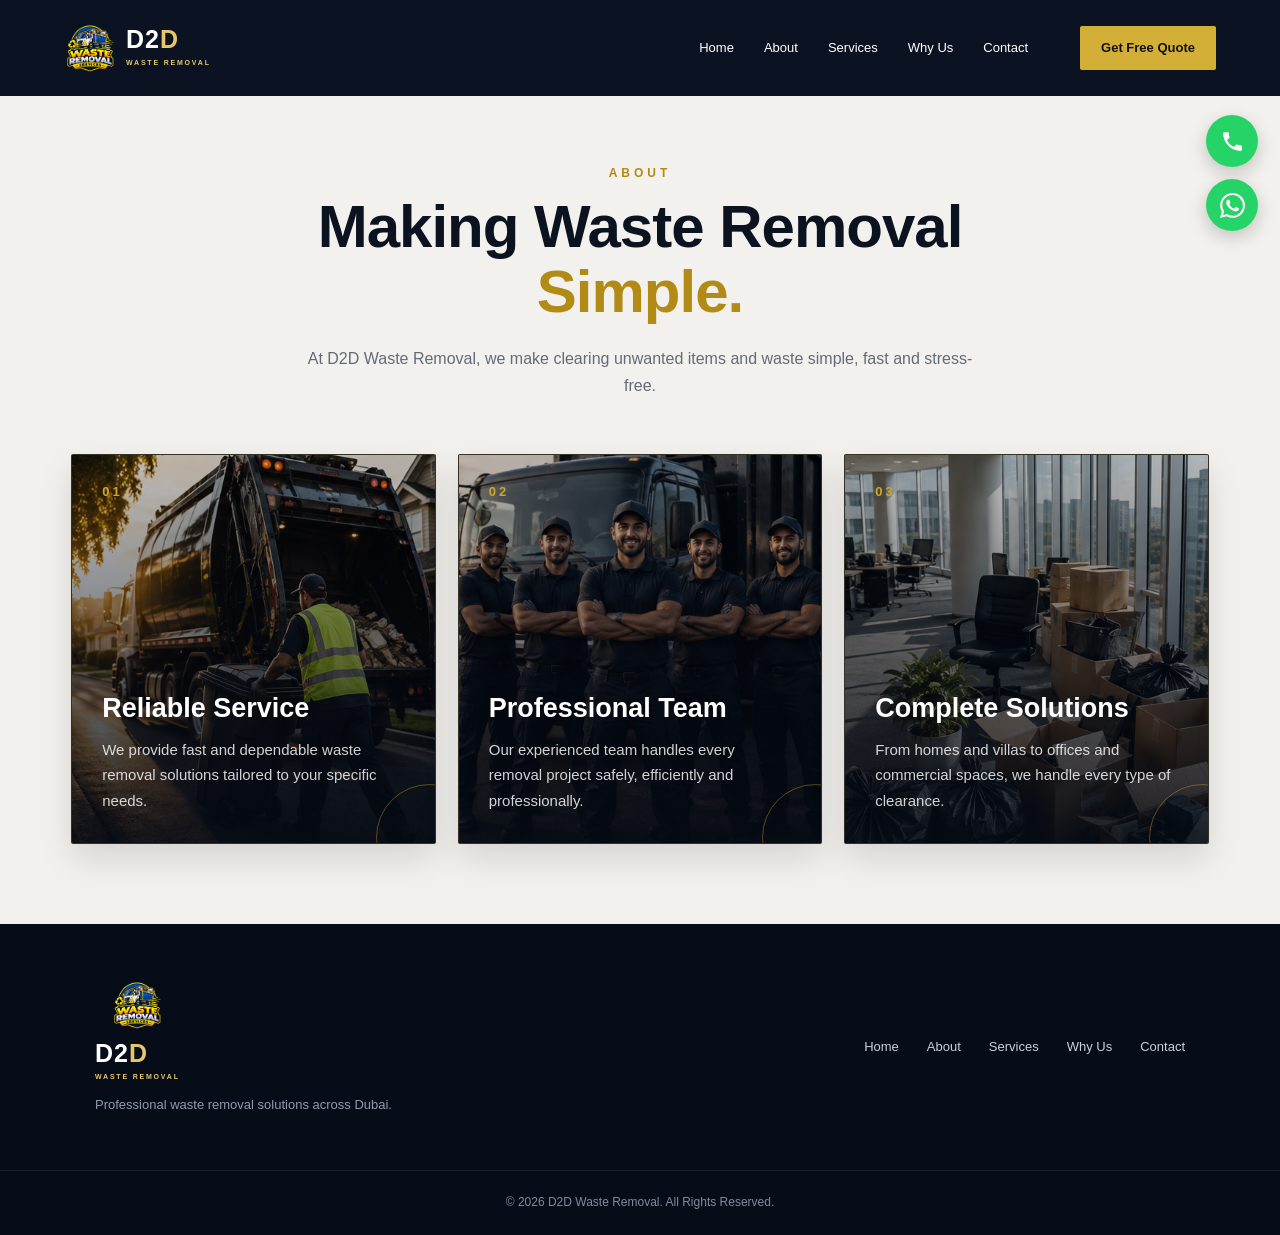
==== commit eddbcf4a: "Updated website styling" ====
--- a/about.html
+++ b/about.html
@@ -20,8 +20,14 @@
     <div class="container nav-container">
 
         <a href="index.html" class="logo">
-            <span class="logo-main">D2D</span>
-            <span class="logo-sub">WASTE REMOVAL</span>
+            <img src="images/logo.png" alt="D2D Waste Removal">
+
+            <div class="logo-text">
+                <div class="logo-title">
+                    <span>D2</span><b>D</b>
+                </div>
+                <small>WASTE REMOVAL</small>
+            </div>
         </a>
 
         <nav class="nav-links">
@@ -166,8 +172,14 @@
         <div>
 
             <a href="index.html" class="logo">
-                <span class="logo-main">D2D</span>
-                <span class="logo-sub">WASTE REMOVAL</span>
+                <img src="images/logo.png" alt="D2D Waste Removal">
+
+                <div class="logo-text">
+                    <div class="logo-title">
+                        <span>D2</span><b>D</b>
+                    </div>
+                    <small>WASTE REMOVAL</small>
+                </div>
             </a>
 
             <p>
@@ -203,8 +215,6 @@
 
 <div class="quick-buttons">
 
-    <!-- PHONE -->
-
     <a
         href="tel:+971524413992"
         class="phone-btn"
@@ -220,8 +230,6 @@
 
     </a>
 
-
-    <!-- WHATSAPP -->
 
     <a
         href="https://wa.me/971524413992"
@@ -234,7 +242,7 @@
             viewBox="0 0 24 24"
             aria-hidden="true">
 
-            <path d="M20.52 3.48A11.83 11.83 0 0 0 12.08 0C5.5 0 .15 5.35.15 11.93c0 2.1.55 4.15 1.6 5.96L.05 24l6.25-1.64a11.9 11.9 0 0 0 5.78 1.48h.01c6.58 0 11.93-5.35 11.93-11.93 0-3.18-1.24-6.17-3.5-8.43zM12.09 21.86h-.01a9.9 9.9 0 0 1-5.04-1.38l-.36-.21-3.71.97.99-3.61-.23-.37a9.88 9.88 0 0 1-1.52-5.33C2.21 6.46 6.64 2.03 12.09 2.03c2.64 0 5.12 1.03 6.99 2.9a9.83 9.83 0 0 1 2.9 7c0 5.45-4.43 9.93-9.89 9.93zm5.43-7.44c-.3-.15-1.77-.87-2.04-.97-.27-.1-.47-.15-.67.15-.2.3-.77.97-.94 1.17-.17.2-.35.22-.65.07-.3-.15-1.27-.47-2.42-1.49-.9-.8-1.5-1.78-1.68-2.08-.17-.3-.02-.46.13-.61.14-.14.3-.35.45-.52.15-.17.2-.3.3-.5.1-.2.05-.37-.02-.52-.07-.15-.67-1.62-.92-2.22-.24-.58-.49-.5-.67-.51h-.57c-.2 0-.52.07-.79.37-.27.3-1.04 1.02-1.04 2.49s1.07 2.89 1.22 3.09c.15.2 2.1 3.2 5.09 4.49.71.31 1.27.49 1.7.63.72.23 1.37.2 1.89.12.58-.09 1.77-.72 2.02-1.42.25-.7.25-1.3.17-1.42-.07-.12-.27-.2-.57-.35z"/>
+            <path d="M20.52 3.48A11.83 11.83 0 0 0 12.08 0C5.5.0.15 5.35.15 11.93c0 2.1.55 4.15 1.6 5.96L.05 24l6.25-1.64a11.9 11.9 0 0 0 5.78 1.48h.01c6.58 0 11.93-5.35 11.93-11.93 0-3.18-1.24-6.17-3.5-8.43zM12.09 21.86h-.01a9.9 9.9 0 0 1-5.04-1.38l-.36-.21-3.71.97.99-3.61-.23-.37a9.88 9.88 0 0 1-1.52-5.33C2.21 6.46 6.64 2.03 12.09 2.03c2.64 0 5.12 1.03 6.99 2.9a9.83 9.83 0 0 1 2.9 7c0 5.45-4.43 9.93-9.89 9.93zm5.43-7.44c-.3-.15-1.77-.87-2.04-.97-.27-.1-.47-.15-.67.15-.2.3-.77.97-.94 1.17-.17.2-.35.22-.65.07-.3-.15-1.27-.47-2.42-1.49-.9-.8-1.5-1.78-1.68-2.08-.17-.3-.02-.46.13-.61.14-.14.3-.35.45-.52.15-.17.2-.3.3-.5.1-.2.05-.37-.02-.52-.07-.15-.67-1.62-.92-2.22-.24-.58-.49-.5-.67-.51h-.57c-.2 0-.52.07-.79.37-.27.3-1.04 1.02-1.04 2.49s1.07 2.89 1.22 3.09c.15.2 2.1 3.2 5.09 4.49.71.31 1.27.49 1.7.63.72.23 1.37.2 1.89.12.58-.09 1.77-.72 2.02-1.42.25-.7.25-1.3.17-1.42-.07-.12-.27-.2-.57-.35z"/>
 
         </svg>
 
--- a/style.css
+++ b/style.css
@@ -19,6 +19,7 @@
 }
 
 body {
+    padding-top: 96px;
     font-family: Arial, Helvetica, sans-serif;
     background: #f3f1ed;
     color: #111827;
@@ -52,14 +53,13 @@
 ========================================================= */
 
 .navbar {
-    position: sticky;
+    position: fixed !important;
     top: 0;
     left: 0;
     width: 100%;
     z-index: 99999;
     padding: 22px 0;
     background: #0b1322 !important;
-    border-bottom: 1px solid rgba(255, 255, 255, 0.08);
 }
 
 .nav-container {
@@ -82,153 +82,53 @@
 .logo {
     display: flex;
     align-items: center;
-    gap: 12px;
+    gap: 10px;
     text-decoration: none;
 }
 
-/* Logo Symbol */
-.logo-mark {
-    position: relative;
+.logo img {
     width: 52px;
     height: 52px;
-    border: 2px solid #d4af37;
-    border-radius: 14px 14px 14px 4px;
+    object-fit: contain;
+    display: block;
+}
+
+.logo-text {
     display: flex;
-    align-items: center;
-    justify-content: center;
-    background: linear-gradient(
-        145deg,
-        #172235,
-        #0a101b
-    );
-    box-shadow:
-        0 8px 22px rgba(0, 0, 0, 0.3),
-        inset 0 0 0 1px rgba(255,255,255,0.04);
-    overflow: hidden;
-}
-
-/* Gold corner accent */
-.logo-mark::before {
-    content: "";
-    position: absolute;
-    width: 22px;
-    height: 22px;
-    top: -11px;
-    right: -11px;
-    background: #d4af37;
-    transform: rotate(45deg);
-}
-
-/* D */
-.logo-d {
-    position: absolute;
-    left: 9px;
-    top: 9px;
-    color: #ffffff;
-    font-size: 27px;
+    flex-direction: column;
+}
+
+.logo-title {
+    font-size: 24px;
     font-weight: 900;
     line-height: 1;
-}
-
-/* 2 */
-.logo-2 {
-    position: absolute;
-    right: 7px;
-    bottom: 8px;
-    color: #d4af37;
-    font-size: 25px;
-    font-weight: 900;
-    line-height: 1;
-}
-
-/* Motion arrow */
-.logo-arrow {
-    position: absolute;
-    right: 5px;
-    top: 6px;
-    color: #d4af37;
-    font-size: 12px;
-    font-weight: 900;
-    transform: rotate(-35deg);
-}
-
-/* Brand name */
-.logo-name {
-    display: flex;
-    flex-direction: column;
-    line-height: 1;
-}
-
-.logo-name > div {
-    display: flex;
-    align-items: baseline;
-    font-size: 27px;
-    font-weight: 900;
-    letter-spacing: 2px;
-}
-
-.logo-name span {
+    letter-spacing: 1px;
+}
+
+.logo-title span {
     color: #ffffff;
 }
 
-.logo-name b {
-    color: #d4af37;
-    font-weight: 900;
-}
-
-.logo-name small {
-    margin-top: 6px;
-    color: #d4af37;
+.logo-title b {
+    color: #e6c76a;
+}
+
+.logo-text small {
+    color: #e6c76a;
     font-size: 7px;
     font-weight: 800;
-    letter-spacing: 2.8px;
-    white-space: nowrap;
-}
-
+    letter-spacing: 1.8px;
+    margin-top: 5px;
+}
 
 /* =========================
    MOBILE
 ========================= */
 
 @media (max-width: 600px) {
-
-    .logo {
-        gap: 9px;
-    }
-
-    .logo-mark {
-        width: 43px;
-        height: 43px;
-        border-radius: 11px 11px 11px 3px;
-    }
-
-    .logo-d {
-        left: 7px;
-        top: 7px;
-        font-size: 22px;
-    }
-
-    .logo-2 {
-        right: 6px;
-        bottom: 7px;
-        font-size: 20px;
-    }
-
-    .logo-arrow {
-        right: 4px;
-        top: 5px;
-        font-size: 9px;
-    }
-
-    .logo-name > div {
-        font-size: 22px;
-        letter-spacing: 1.5px;
-    }
-
-    .logo-name small {
-        margin-top: 5px;
-        font-size: 6px;
-        letter-spacing: 2px;
+    .logo img {
+        width: 58px;
+        height: 50px;
     }
 }
 
@@ -307,19 +207,14 @@
     min-height: 850px;
     position: relative;
 
-    display: flex;
-    align-items: center;
-
-    background:
+    background-image:
         linear-gradient(
             90deg,
-            rgba(3, 9, 18, 0.97) 0%,
-            rgba(3, 9, 18, 0.90) 28%,
-            rgba(3, 9, 18, 0.68) 52%,
-            rgba(3, 9, 18, 0.38) 76%,
-            rgba(3, 9, 18, 0.28) 100%
+            rgba(5, 12, 24, 0.88) 0%,
+            rgba(5, 12, 24, 0.55) 42%,
+            rgba(5, 12, 24, 0.12) 100%
         ),
-        url("https://images.pexels.com/photos/31328717/pexels-photo-31328717.jpeg?auto=compress&cs=tinysrgb&w=2000");
+        url("images/hero-truck.jpg");
 
     background-size: cover;
     background-position: center;
@@ -396,8 +291,17 @@
     margin-top: 28px;
 }
 
-
-/* HERO BUTTONS */
+/* HERO HEADING POSITION */
+
+@media (min-width: 601px) {
+    .hero-content {
+        padding-top: 160px;
+    }
+}
+
+/* =========================================================
+   HERO BUTTONS
+========================================================= */
 
 .hero-buttons {
     display: flex;
@@ -458,6 +362,8 @@
 }
 
 
+
+
 /* HERO TRUST */
 
 .hero-trust {
@@ -492,6 +398,50 @@
     height: 38px;
     background: rgba(255, 255, 255, 0.2);
 }
+
+@media (max-width: 600px) {
+
+    .hero {
+        min-height: 760px !important;
+
+        background-size: 100% 100% !important;
+        background-position: center center !important;
+        background-repeat: no-repeat !important;
+    }
+
+    .hero-content {
+        padding: 80px 6% 0 !important;
+    }
+
+    .hero-text {
+        max-width: 100% !important;
+        text-align: center !important;
+        margin: 0 auto !important;
+    }
+
+    .hero h1 {
+        font-size: 42px !important;
+        line-height: 1.08 !important;
+        margin: 0 auto !important;
+    }
+
+    .hero-buttons {
+        justify-content: center !important;
+        flex-direction: column !important;
+    }
+
+    .hero-buttons a {
+        width: 100%;
+        box-sizing: border-box;
+        text-align: center;
+    }
+
+    .hero-trust {
+        justify-content: center !important;
+    }
+
+}
+
 
 
 /* =========================================================
@@ -1610,16 +1560,23 @@
     }
 
     .hero-text {
-        max-width: 100%;
-    }
-
-    .hero-label {
-        font-size: 9px;
-
-        letter-spacing: 2px;
-
-        margin-bottom: 20px;
-    }
+    max-width: 700px;
+    text-align: center;
+    margin: 0 auto;
+}
+
+.hero h1 {
+    margin-left: auto;
+    margin-right: auto;
+}
+
+.hero-buttons {
+    justify-content: center;
+}
+
+.hero-trust {
+    justify-content: center;
+}
 
     .hero h1 {
         font-size: 44px;
@@ -3320,4 +3277,149 @@
         font-size: 5.5px;
         letter-spacing: 1.8px;
     }
+}
+/* Call button - WhatsApp green */
+.phone-btn {
+    background: #25D366 !important;
+}
+
+.phone-btn:hover {
+    background: #20bd5a !important;
+}
+
+.phone-btn svg {
+    fill: #ffffff !important;
+}
+.hero h1 {
+    text-shadow:
+        3px 3px 8px rgba(0, 0, 0, 0.75),
+        0 0 18px rgba(0, 0, 0, 0.35);
+}
+.hero h1 strong {
+    text-shadow:
+        3px 3px 8px rgba(0, 0, 0, 0.75),
+        0 0 14px rgba(212, 175, 55, 0.25);
+}
+/* =========================
+   HERO BACKGROUND FIX
+========================= */
+
+.hero {
+    position: relative;
+
+    background-image:
+        linear-gradient(
+            90deg,
+            rgba(5, 12, 24, 0.82) 0%,
+            rgba(5, 12, 24, 0.45) 40%,
+            rgba(5, 12, 24, 0.08) 100%
+        ),
+        url("images/hero-truck.jpg");
+
+    background-size: cover;
+    background-position: center;
+    background-repeat: no-repeat;
+}
+/* FINAL HERO IMAGE FIX */
+
+.hero {
+    background-image:
+        linear-gradient(
+            90deg,
+            rgba(5, 12, 24, 0.82) 0%,
+            rgba(5, 12, 24, 0.45) 45%,
+            rgba(5, 12, 24, 0.10) 100%
+        ),
+        url("images/hero-truck.jpg") !important;
+
+    background-size: cover !important;
+    background-position: center center !important;
+    background-repeat: no-repeat !important;
+}
+/* Premium shadow behind hero content */
+
+.hero-content {
+    text-shadow: 0 4px 18px rgba(0, 0, 0, 0.55);
+}
+
+.hero h1 {
+    text-shadow:
+        0 3px 8px rgba(0, 0, 0, 0.75),
+        0 8px 24px rgba(0, 0, 0, 0.35);
+}
+
+.hero h1 strong {
+    text-shadow:
+        0 3px 8px rgba(0, 0, 0, 0.75),
+        0 0 16px rgba(212, 175, 55, 0.18);
+}
+/* =================================
+   MOBILE HERO IMAGE FIX
+================================= */
+
+@media (max-width: 600px) {
+
+    .hero {
+        min-height: 720px;
+
+        background-size: auto 100% !important;
+        background-position: 60% center !important;
+        background-repeat: no-repeat !important;
+    }
+
+    .hero-content {
+        position: relative;
+        z-index: 2;
+        max-width: 90%;
+    }
+}
+/* PREMIUM LOGO */
+.logo {
+    display: flex;
+    align-items: center;
+    gap: 10px;
+}
+
+.premium-truck-logo {
+    width: 58px;
+    height: 58px;
+    flex-shrink: 0;
+}
+
+.logo-name {
+    display: flex;
+    flex-direction: column;
+    justify-content: center;
+}
+
+.logo-title {
+    font-size: 25px;
+    font-weight: 900;
+    line-height: 1;
+    letter-spacing: 1px;
+}
+
+.logo-title span {
+    color: #ffffff;
+}
+
+.logo-title b {
+    color: #e6c76a;
+}
+
+.logo-name small {
+    color: #e6c76a;
+    font-size: 7px;
+    font-weight: 800;
+    letter-spacing: 2px;
+    margin-top: 5px;
+}
+/* REMOVE LINE BELOW NAVBAR */
+.navbar {
+    border-bottom: none !important;
+    box-shadow: none !important;
+}
+.navbar::after {
+    display: none !important;
+    content: none !important;
 }
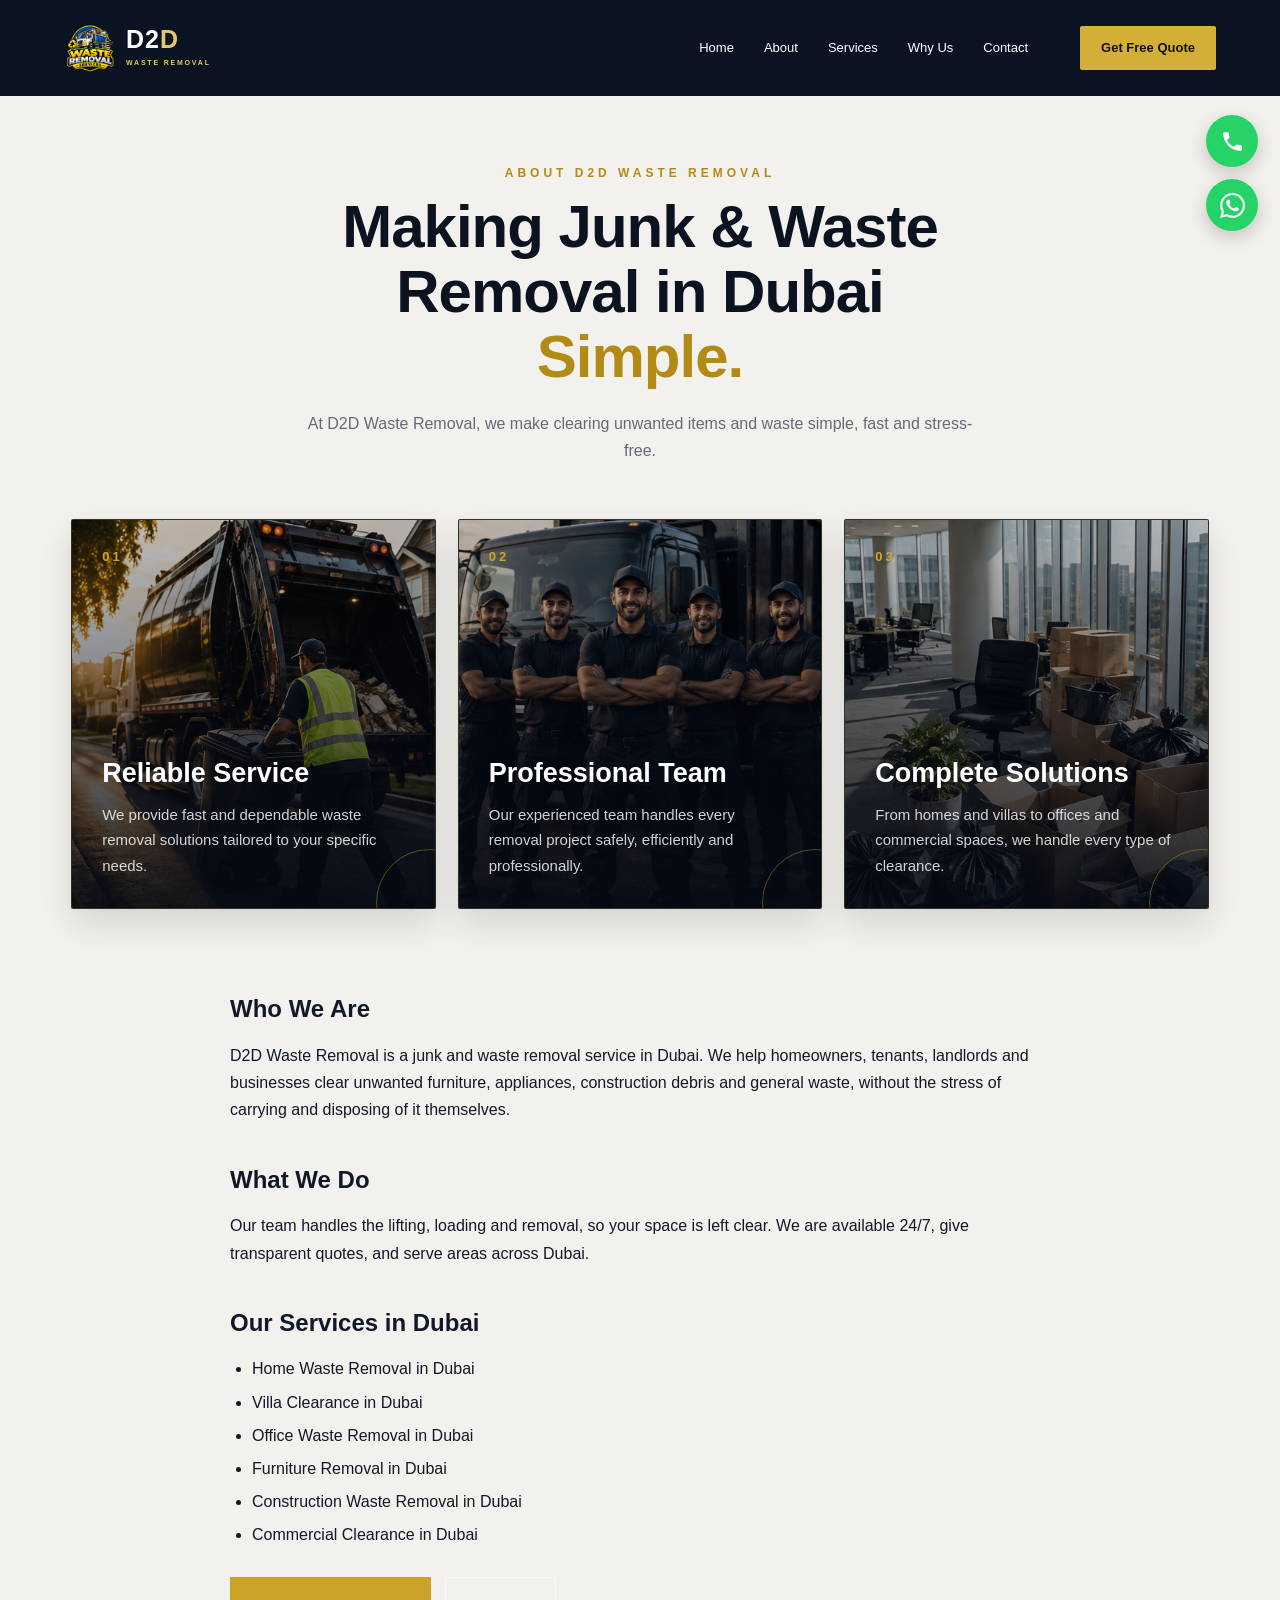
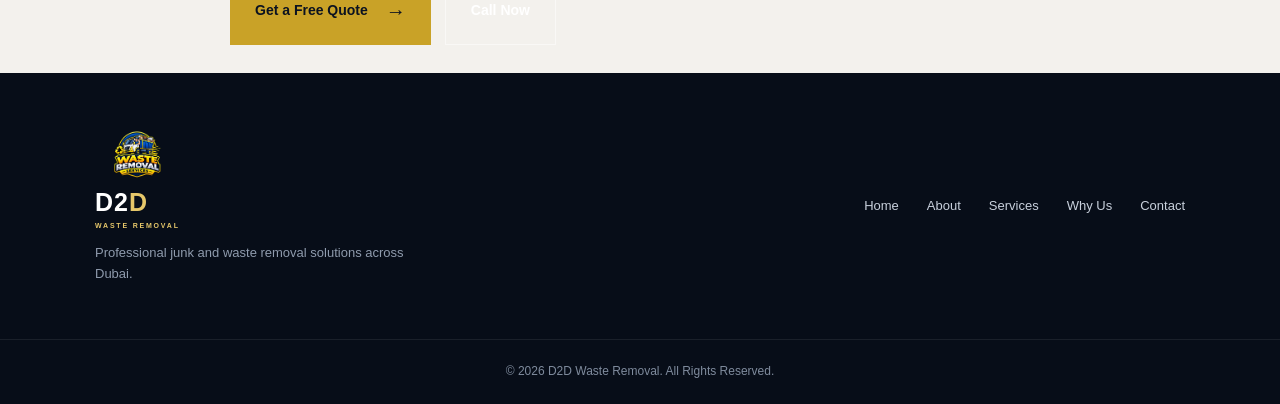
==== commit f153f15d: "SEO update: about, why-us, contact" ====
--- a/about.html
+++ b/about.html
@@ -4,55 +4,76 @@
 <head>
     <meta charset="UTF-8">
     <meta name="viewport" content="width=device-width, initial-scale=1.0">
-
-    <title>About Us | D2D Waste Removal</title>
-
-    <meta name="description"
-        content="Learn more about D2D Waste Removal and our professional waste removal services across Dubai.">
-
+    <title>About D2D Waste Removal | Junk Removal Company in Dubai</title>
+    <meta name="description" content="Learn about D2D Waste Removal, a professional junk and waste removal team serving homes, villas and offices across Dubai. Get a free quote today.">
+    <meta name="robots" content="index, follow">
+    <link rel="canonical" href="https://www.uaejunkremovalservices.com/about.html">
+    <meta property="og:type" content="website">
+    <meta property="og:locale" content="en_AE">
+    <meta property="og:site_name" content="D2D Waste Removal">
+    <meta property="og:title" content="About D2D Waste Removal | Junk Removal Company in Dubai">
+    <meta property="og:description" content="Learn about D2D Waste Removal, a professional junk and waste removal team serving homes, villas and offices across Dubai. Get a free quote today.">
+    <meta property="og:url" content="https://www.uaejunkremovalservices.com/about.html">
+    <meta property="og:image" content="https://www.uaejunkremovalservices.com/images/logo.png">
+    <script type="application/ld+json">
+{
+  "@context": "https://schema.org",
+  "@type": "AboutPage",
+  "name": "About D2D Waste Removal | Junk Removal Company in Dubai",
+  "url": "https://www.uaejunkremovalservices.com/about.html",
+  "about": {
+    "@type": "LocalBusiness",
+    "name": "D2D Waste Removal",
+    "url": "https://www.uaejunkremovalservices.com/",
+    "telephone": "+971524413992",
+    "areaServed": {
+      "@type": "City",
+      "name": "Dubai"
+    }
+  }
+}
+    </script>
+    <style>
+        .service-content{max-width:820px;margin:0 auto;line-height:1.7}
+        .service-content h2{margin:36px 0 12px}
+        .service-content ul,.service-content ol{padding-left:22px;margin:0 0 8px}
+        .service-content li{margin-bottom:6px}
+        .service-cta{display:flex;flex-wrap:wrap;gap:14px;margin:28px 0}
+    </style>
     <link rel="stylesheet" href="style.css">
 </head>
 
 <body>
 
 <header class="navbar">
-
     <div class="container nav-container">
-
-        <a href="index.html" class="logo">
-            <img src="images/logo.png" alt="D2D Waste Removal">
-
+        <a href="/" class="logo">
+            <img src="images/logo.png" alt="D2D Waste Removal Dubai logo">
             <div class="logo-text">
-                <div class="logo-title">
-                    <span>D2</span><b>D</b>
-                </div>
+                <div class="logo-title"><span>D2</span><b>D</b></div>
                 <small>WASTE REMOVAL</small>
             </div>
         </a>
-
         <nav class="nav-links">
-            <a href="index.html">Home</a>
+            <a href="/">Home</a>
             <a href="about.html">About</a>
             <a href="services.html">Services</a>
             <a href="why-us.html">Why Us</a>
             <a href="contact.html">Contact</a>
         </nav>
-
-        <button
-            class="mobile-menu-btn"
-            aria-label="Open Menu"
-            type="button">
-            ☰
-        </button>
-
-        <a href="contact.html" class="nav-btn">
-            Get Free Quote
-        </a>
-
+        <button class="mobile-menu-btn" aria-label="Open Menu" type="button">☰</button>
+        <a href="contact.html" class="nav-btn">Get Free Quote</a>
     </div>
-
 </header>
 
+<div class="quick-buttons">
+    <a href="tel:+971524413992" class="phone-btn" aria-label="Call D2D Waste Removal">
+        <svg viewBox="0 0 24 24" aria-hidden="true"><path d="M6.62 10.79a15.05 15.05 0 0 0 6.59 6.59l2.2-2.2a1 1 0 0 1 1.02-.24c1.12.37 2.33.57 3.57.57a1 1 0 0 1 1 1V20a1 1 0 0 1-1 1C10.72 21 3 13.28 3 4a1 1 0 0 1 1-1h3.5a1 1 0 0 1 1 1c0 1.24.2 2.45.57 3.57a1 1 0 0 1-.25 1.02l-2.2 2.2z"/></svg>
+    </a>
+    <a href="https://wa.me/971524413992" target="_blank" rel="noopener" class="whatsapp-btn" aria-label="Chat on WhatsApp">
+        <svg viewBox="0 0 24 24" aria-hidden="true"><path d="M20.52 3.48A11.83 11.83 0 0 0 12.08 0C5.5 0 .15 5.35.15 11.93c0 2.1.55 4.15 1.6 5.96L.05 24l6.25-1.64a11.9 11.9 0 0 0 5.78 1.48h.01c6.58 0 11.93-5.35 11.93-11.93 0-3.18-1.24-6.17-3.5-8.43zM12.09 21.86h-.01a9.9 9.9 0 0 1-5.04-1.38l-.36-.21-3.71.97.99-3.61-.23-.37a9.88 9.88 0 0 1-1.52-5.33C2.21 6.46 6.64 2.03 12.09 2.03c2.64 0 5.12 1.03 6.99 2.9a9.83 9.83 0 0 1 2.9 7c0 5.45-4.43 9.93-9.89 9.93zm5.43-7.44c-.3-.15-1.77-.87-2.04-.97-.27-.1-.47-.15-.67.15-.2.3-.77.97-.94 1.17-.17.2-.35.22-.65.07-.3-.15-1.27-.47-2.42-1.49-.9-.8-1.5-1.78-1.68-2.08-.17-.3-.02-.46.13-.61.14-.14.3-.35.45-.52.15-.17.2-.3.3-.5.1-.2.05-.37-.02-.52-.07-.15-.67-1.62-.92-2.22-.24-.58-.49-.5-.67-.51h-.57c-.2 0-.52.07-.79.37-.27.3-1.04 1.02-1.04 2.49s1.07 2.89 1.22 3.09c.15.2 2.1 3.2 5.09 4.49.71.31 1.27.49 1.7.63.72.23 1.37.2 1.89.12.58-.09 1.77-.72 2.02-1.42.25-.7.25-1.3.17-1.42-.07-.12-.27-.2-.57-.35z"/></svg>
+    </a>
+</div>
 
 <main>
 
@@ -62,12 +83,12 @@
 
             <div class="section-heading center">
 
-                <span>ABOUT</span>
-
-                <h2>
-                    Making Waste Removal
+                <span>ABOUT D2D WASTE REMOVAL</span>
+
+                <h1>
+                    Making Junk &amp; Waste Removal in Dubai
                     <strong>Simple.</strong>
-                </h2>
+                </h1>
 
                 <p>
                     At D2D Waste Removal, we make clearing unwanted items and
@@ -80,80 +101,77 @@
             <div class="about-cards">
 
                 <div class="about-card">
-
-                    <img
-                        src="images/reliable-service.jpg"
-                        alt="Reliable Service">
-
+                    <img src="images/reliable-service.jpg" alt="Reliable junk and waste removal service in Dubai" loading="lazy">
                     <div class="about-overlay"></div>
-
                     <div class="about-card-content">
-
                         <span class="about-number">01</span>
-
-                        <h3>
-                            Reliable Service
-                        </h3>
-
+                        <h3>Reliable Service</h3>
                         <p>
                             We provide fast and dependable waste removal
                             solutions tailored to your specific needs.
                         </p>
-
                     </div>
-
-                </div>
-
+                </div>
 
                 <div class="about-card">
-
-                    <img
-                        src="images/professional-team.jpg"
-                        alt="Professional Team">
-
+                    <img src="images/professional-team.jpg" alt="Professional waste removal team in Dubai" loading="lazy">
                     <div class="about-overlay"></div>
-
                     <div class="about-card-content">
-
                         <span class="about-number">02</span>
-
-                        <h3>
-                            Professional Team
-                        </h3>
-
+                        <h3>Professional Team</h3>
                         <p>
                             Our experienced team handles every removal project
                             safely, efficiently and professionally.
                         </p>
-
                     </div>
-
-                </div>
-
+                </div>
 
                 <div class="about-card">
-
-                    <img
-                        src="images/complete-solutions.jpg"
-                        alt="Complete Solutions">
-
+                    <img src="images/complete-solutions.jpg" alt="Complete home, villa and office clearance solutions in Dubai" loading="lazy">
                     <div class="about-overlay"></div>
-
                     <div class="about-card-content">
-
                         <span class="about-number">03</span>
-
-                        <h3>
-                            Complete Solutions
-                        </h3>
-
+                        <h3>Complete Solutions</h3>
                         <p>
                             From homes and villas to offices and commercial
                             spaces, we handle every type of clearance.
                         </p>
-
                     </div>
-
+                </div>
+
+            </div>
+
+
+            <div class="service-content" style="margin-top: 60px;">
+
+                <h2>Who We Are</h2>
+                <p>
+                    D2D Waste Removal is a junk and waste removal service in Dubai. We help
+                    homeowners, tenants, landlords and businesses clear unwanted furniture,
+                    appliances, construction debris and general waste, without the stress of
+                    carrying and disposing of it themselves.
+                </p>
+
+                <h2>What We Do</h2>
+                <p>
+                    Our team handles the lifting, loading and removal, so your space is left
+                    clear. We are available 24/7, give transparent quotes, and serve areas
+                    across Dubai.
+                </p>
+
+                <h2>Our Services in Dubai</h2>
+                <ul>
+                    <li><a href="home-waste-removal-dubai.html">Home Waste Removal in Dubai</a></li>
+                    <li><a href="villa-clearance-dubai.html">Villa Clearance in Dubai</a></li>
+                    <li><a href="office-waste-removal-dubai.html">Office Waste Removal in Dubai</a></li>
+                    <li><a href="furniture-removal-dubai.html">Furniture Removal in Dubai</a></li>
+                    <li><a href="construction-waste-removal-dubai.html">Construction Waste Removal in Dubai</a></li>
+                    <li><a href="commercial-clearance-dubai.html">Commercial Clearance in Dubai</a></li>
+                </ul>
+
+                <div class="service-cta">
+                    <a href="contact.html" class="primary-btn">Get a Free Quote <span>→</span></a>
+                    <a href="tel:+971524413992" class="secondary-btn">Call Now</a>
                 </div>
 
             </div>
@@ -164,92 +182,28 @@
 
 </main>
 
-
 <footer class="footer">
-
     <div class="container footer-content">
-
         <div>
-
-            <a href="index.html" class="logo">
-                <img src="images/logo.png" alt="D2D Waste Removal">
-
+            <a href="/" class="logo">
+                <img src="images/logo.png" alt="D2D Waste Removal Dubai logo">
                 <div class="logo-text">
-                    <div class="logo-title">
-                        <span>D2</span><b>D</b>
-                    </div>
+                    <div class="logo-title"><span>D2</span><b>D</b></div>
                     <small>WASTE REMOVAL</small>
                 </div>
             </a>
-
-            <p>
-                Professional waste removal solutions across Dubai.
-            </p>
-
+            <p>Professional junk and waste removal solutions across Dubai.</p>
         </div>
-
-
         <div class="footer-links">
-
-            <a href="index.html">Home</a>
+            <a href="/">Home</a>
             <a href="about.html">About</a>
             <a href="services.html">Services</a>
             <a href="why-us.html">Why Us</a>
             <a href="contact.html">Contact</a>
-
         </div>
-
     </div>
-
-
-    <div class="copyright">
-
-        © 2026 D2D Waste Removal. All Rights Reserved.
-
-    </div>
-
+    <div class="copyright">© 2026 D2D Waste Removal. All Rights Reserved.</div>
 </footer>
-
-
-<!-- ================= FLOATING CONTACT BUTTONS ================= -->
-
-<div class="quick-buttons">
-
-    <a
-        href="tel:+971524413992"
-        class="phone-btn"
-        aria-label="Call Us">
-
-        <svg
-            viewBox="0 0 24 24"
-            aria-hidden="true">
-
-            <path d="M6.62 10.79a15.05 15.05 0 0 0 6.59 6.59l2.2-2.2a1 1 0 0 1 1.02-.24c1.12.37 2.33.57 3.57.57a1 1 0 0 1 1 1V20a1 1 0 0 1-1 1C10.72 21 3 13.28 3 4a1 1 0 0 1 1-1h3.5a1 1 0 0 1 1 1c0 1.24.2 2.45.57 3.57a1 1 0 0 1-.25 1.02l-2.2 2.2z"/>
-
-        </svg>
-
-    </a>
-
-
-    <a
-        href="https://wa.me/971524413992"
-        target="_blank"
-        rel="noopener"
-        class="whatsapp-btn"
-        aria-label="WhatsApp">
-
-        <svg
-            viewBox="0 0 24 24"
-            aria-hidden="true">
-
-            <path d="M20.52 3.48A11.83 11.83 0 0 0 12.08 0C5.5.0.15 5.35.15 11.93c0 2.1.55 4.15 1.6 5.96L.05 24l6.25-1.64a11.9 11.9 0 0 0 5.78 1.48h.01c6.58 0 11.93-5.35 11.93-11.93 0-3.18-1.24-6.17-3.5-8.43zM12.09 21.86h-.01a9.9 9.9 0 0 1-5.04-1.38l-.36-.21-3.71.97.99-3.61-.23-.37a9.88 9.88 0 0 1-1.52-5.33C2.21 6.46 6.64 2.03 12.09 2.03c2.64 0 5.12 1.03 6.99 2.9a9.83 9.83 0 0 1 2.9 7c0 5.45-4.43 9.93-9.89 9.93zm5.43-7.44c-.3-.15-1.77-.87-2.04-.97-.27-.1-.47-.15-.67.15-.2.3-.77.97-.94 1.17-.17.2-.35.22-.65.07-.3-.15-1.27-.47-2.42-1.49-.9-.8-1.5-1.78-1.68-2.08-.17-.3-.02-.46.13-.61.14-.14.3-.35.45-.52.15-.17.2-.3.3-.5.1-.2.05-.37-.02-.52-.07-.15-.67-1.62-.92-2.22-.24-.58-.49-.5-.67-.51h-.57c-.2 0-.52.07-.79.37-.27.3-1.04 1.02-1.04 2.49s1.07 2.89 1.22 3.09c.15.2 2.1 3.2 5.09 4.49.71.31 1.27.49 1.7.63.72.23 1.37.2 1.89.12.58-.09 1.77-.72 2.02-1.42.25-.7.25-1.3.17-1.42-.07-.12-.27-.2-.57-.35z"/>
-
-        </svg>
-
-    </a>
-
-</div>
-
 
 <script src="script.js"></script>
 
--- a/style.css
+++ b/style.css
@@ -524,6 +524,7 @@
     text-transform: uppercase;
 }
 
+.section-heading h1,
 .section-heading h2 {
     margin: 15px 0 0;
 
@@ -536,6 +537,7 @@
     letter-spacing: -1px;
 }
 
+.section-heading h1 strong,
 .section-heading h2 strong {
     display: block;
     color: #b28a16;
@@ -3422,4 +3424,17 @@
 .navbar::after {
     display: none !important;
     content: none !important;
+}
+/* MOBILE NAVBAR LINE FIX */
+@media (max-width: 768px) {
+
+    .navbar {
+        border-bottom: none !important;
+        box-shadow: none !important;
+    }
+
+    body {
+        padding-top: 86px !important;
+    }
+
 }
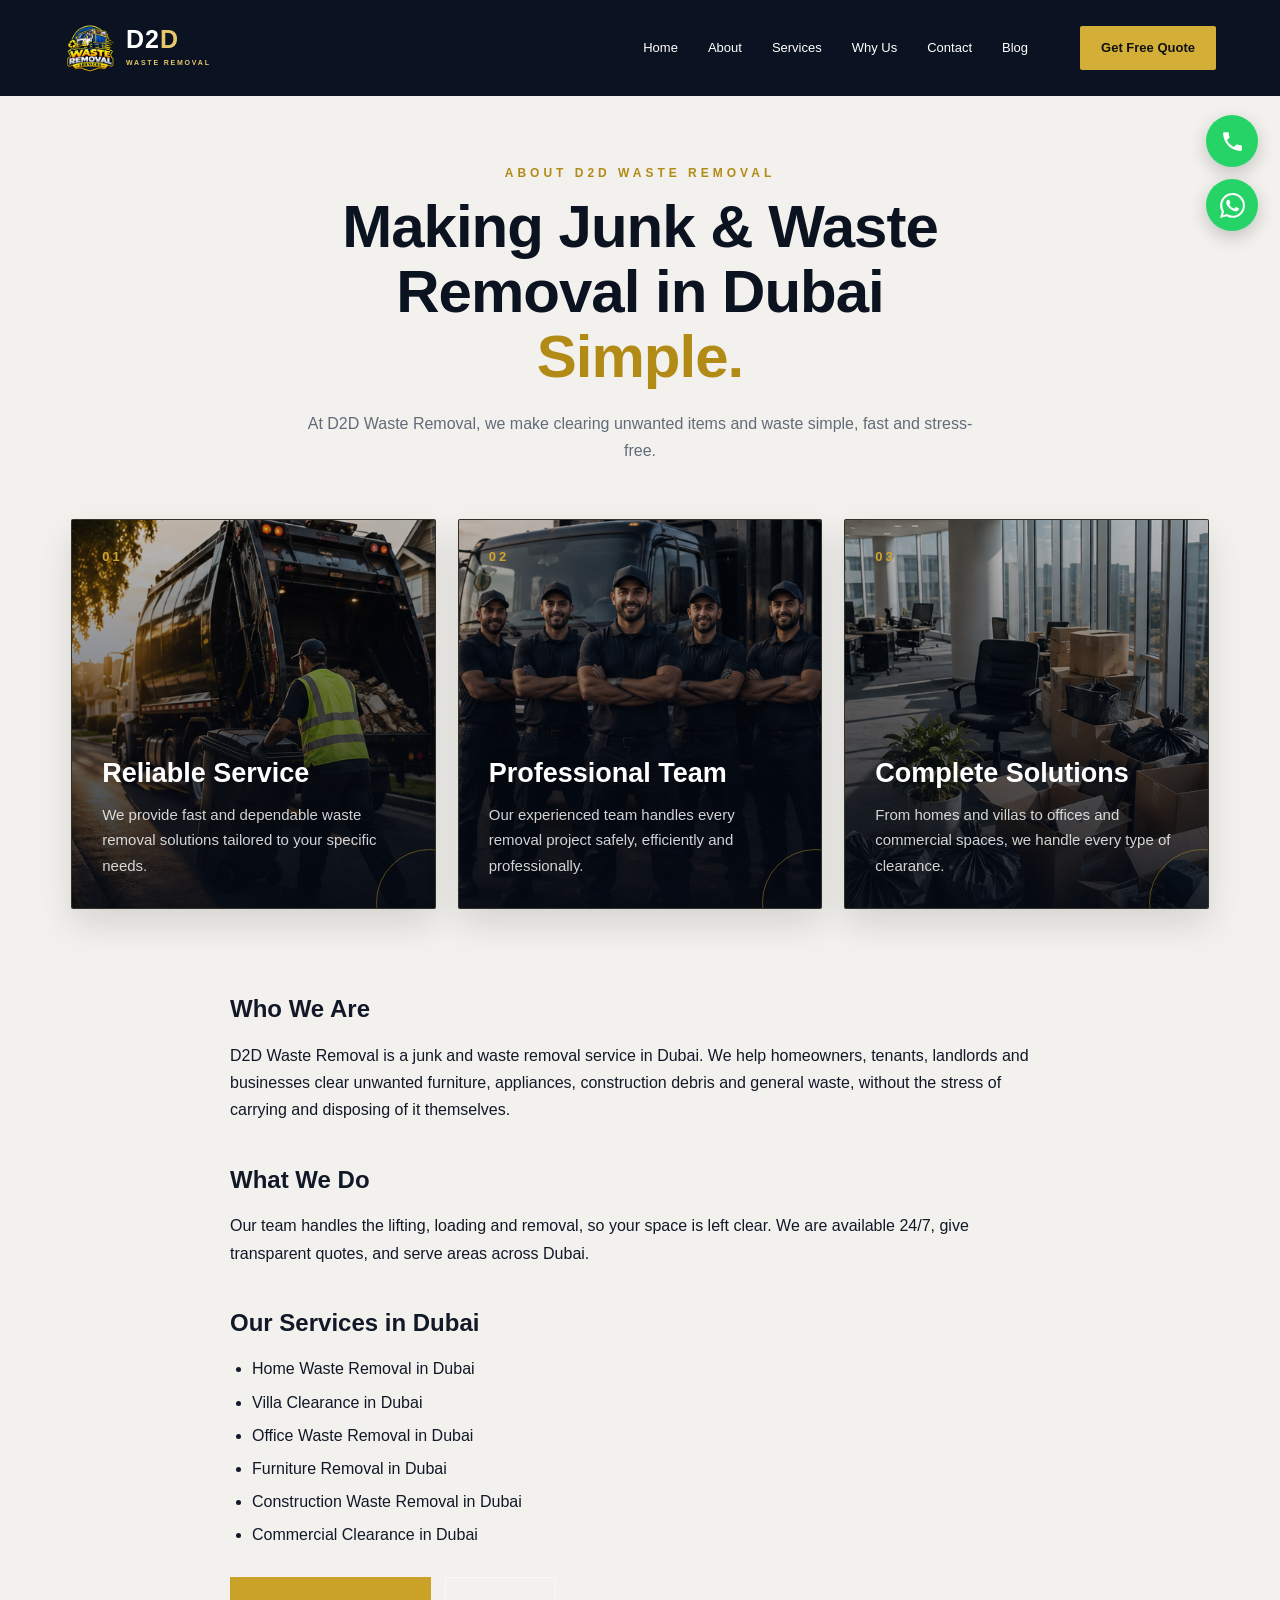
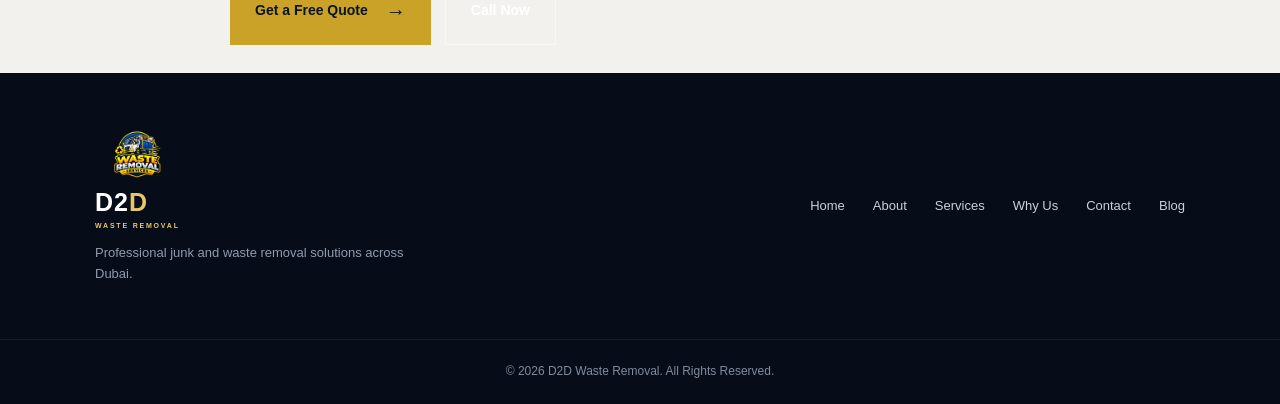
==== commit bd48ee90: "Add blog and first post" ====
--- a/about.html
+++ b/about.html
@@ -60,6 +60,7 @@
             <a href="services.html">Services</a>
             <a href="why-us.html">Why Us</a>
             <a href="contact.html">Contact</a>
+<a href="blog.html">Blog</a>
         </nav>
         <button class="mobile-menu-btn" aria-label="Open Menu" type="button">☰</button>
         <a href="contact.html" class="nav-btn">Get Free Quote</a>
@@ -200,6 +201,7 @@
             <a href="services.html">Services</a>
             <a href="why-us.html">Why Us</a>
             <a href="contact.html">Contact</a>
+<a href="blog.html">Blog</a>
         </div>
     </div>
     <div class="copyright">© 2026 D2D Waste Removal. All Rights Reserved.</div>
